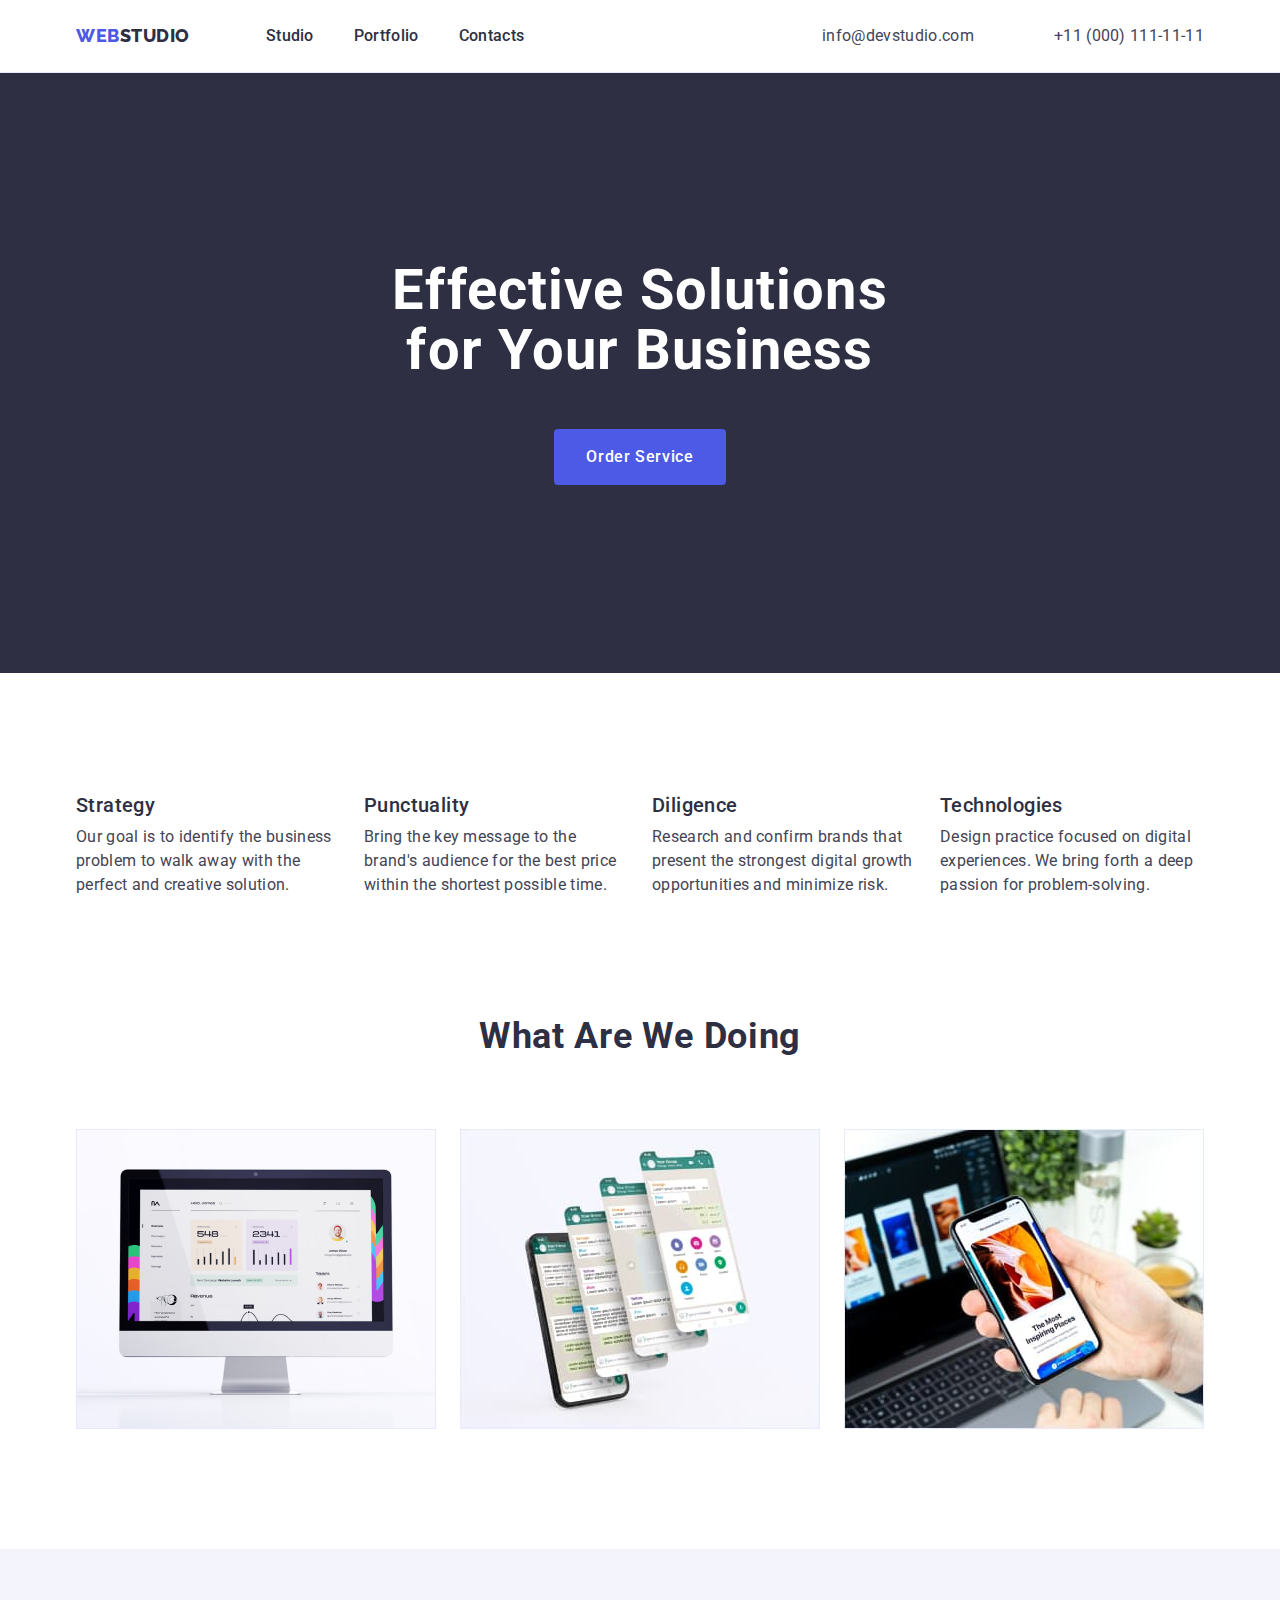
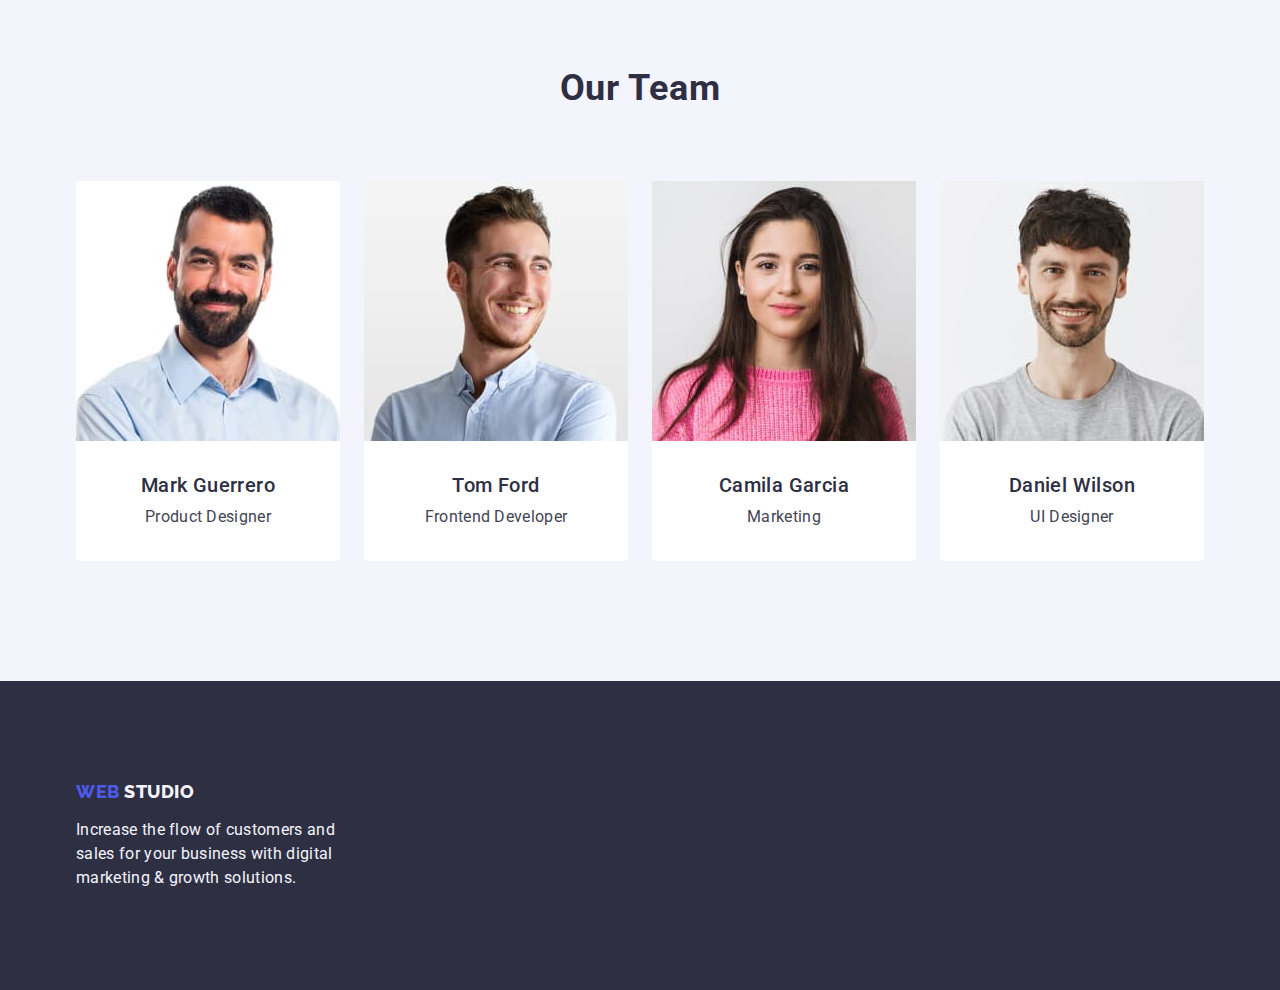
==== index.html @ 2a4f8f0a "Initial commit" ====
<!DOCTYPE html>
<html lang="en">
	<head>
		<meta charset="UTF-8" />
		<meta http-equiv="X-UA-Compatible" content="IE=edge" />
		<meta name="viewport" content="width=device-width, initial-scale=1.0" />
		<link rel="preconnect" href="https://fonts.googleapis.com" />
		<link rel="preconnect" href="https://fonts.gstatic.com" crossorigin />
		<link
			href="https://fonts.googleapis.com/css2?family=Raleway:wght@800&family=Roboto:wght@400;500;700&display=swap"
			rel="stylesheet"
		/>
		<link
			href="https://cdnjs.cloudflare.com/ajax/libs/modern-normalize/1.1.0/modern-normalize.min.css"
			rel="stylesheet"
		/>
		<link rel="stylesheet" href="./css/style.css" />
		<title>Document</title>
	</head>
	<body>
		<header class="header">
			<div class="container header-container">
				<nav class="nav">
					<a class="logo link" href="./index.html">
						Web
						<span class="logosp">Studio</span>
					</a>
					<ul class="menu list">
						<li class="menu-item link">
							<a class="menu-nav link" href="./index.html">Studio</a>
						</li>
						<li class="menu-item link">
							<a class="menu-nav link" href="./portfolio.html">Portfolio</a>
						</li>
						<li class="menu-item link">
							<a class="menu-nav link" href="">Contacts</a>
						</li>
					</ul>
				</nav>
				<address class="address">
					<ul class="address-list list">
						<li><a class="add link" href="mailto:info@devstudio.com">info@devstudio.com</a></li>
						<li><a class="add link tel" href="tel:+110001111111">+11 (000) 111-11-11</a></li>
					</ul>
				</address>
			</div>
		</header>
		<main>
			<section class="hero">
				<div class="container hero-container">
					<h1 class="hero-title">
						Effective Solutions
						<br />
						for Your Business
					</h1>
					<button class="modal-btn" type="button">Order Service</button>
				</div>
			</section>
			<section class="section-spdt">
				<div class="container spdt">
					<h2 hidden class="visually-hidden">ave</h2>
					<ul class="list list-spdt">
						<li class="spdt-card">
							<h3 class="title-list">Strategy</h3>
							<p class="title-description">
								Our goal is to identify the business problem to walk away with the perfect and creative solution.
							</p>
						</li>
						<li class="spdt-card">
							<h3 class="title-list">Punctuality</h3>
							<p class="title-description">
								Bring the key message to the brand's audience for the best price within the shortest possible time.
							</p>
						</li>
						<li class="spdt-card">
							<h3 class="title-list">Diligence</h3>
							<p class="title-description">
								Research and confirm brands that present the strongest digital growth opportunities and minimize risk.
							</p>
						</li>
						<li class="spdt-card">
							<h3 class="title-list">Technologies</h3>
							<p class="title-description">
								Design practice focused on digital experiences. We bring forth a deep passion for problem-solving.
							</p>
						</li>
					</ul>
				</div>
			</section>
			<section class="aboutus">
				<div class="container wrwd-container">
					<h2 class="wrwd">What are we doing</h2>
					<ul class="list card-wrwd">
						<li class="list-item"><img src="./images/img9.jpg" alt="екранкомп'ютера" width="360" height="300" /></li>
						<li class="list-item"><img src="./images/rectangle1.jpg" alt="смартфон" width="360" height="300" /></li>
						<li class="list-item"><img src="./images/rectangle.jpg" alt="смартфонвруці" width="360" height="300" /></li>
					</ul>
				</div>
			</section>
			<section class="team">
				<div class="container team-container">
					<h2 class="team-our">Our Team</h2>
					<ul class="list our-team">
						<li class="team-list">
							<img class="image" src="./images/img3.jpg" alt="MarkGuerrero" width="264" height="260" />
							<div class="team-card">
								<h3 class="list-title">Mark Guerrero</h3>
								<p class="list-description">Product Designer</p>
							</div>
						</li>
						<li class="team-list">
							<img class="image" src="./images/img4.jpg" alt="TomFord" width="264" height="260" />
							<div class="team-card">
								<h3 class="list-title">Tom Ford</h3>
								<p class="list-description">Frontend Developer</p>
							</div>
						</li>
						<li class="team-list">
							<img class="image" src="./images/img2.jpg" alt="CamilaGarcia" width="264" height="260" />
							<div class="team-card">
								<h3 class="list-title">Camila Garcia</h3>
								<p class="list-description">Marketing</p>
							</div>
						</li>
						<li class="team-list">
							<img class="image" src="./images/img1.jpg" alt="DanielWilson" width="264" height="260" />
							<div class="team-card">
								<h3 class="list-title">Daniel Wilson</h3>
								<p class="list-description">UI Designer</p>
							</div>
						</li>
					</ul>
				</div>
			</section>
		</main>
		<footer class="footer">
			<div class="container">
				<a class="footerlg link" href="./index.html">
					Web
					<span class="footer-logosp link">Studio</span>
				</a>
				<p class="footer-description">
					Increase the flow of customers and sales for your business with digital marketing & growth solutions.
				</p>
			</div>
		</footer>
	</body>
</html>
---- css/style.css ----
:root {
	/* білий колір і задивка стор #ffffff */
	--white-kolor: #ffffff;

	/* колір основного тексту і заливка  #2E2F42 */
	--title-text-color: #2e2f42;

	/* колір другорядного тексту #434455 */
	--secondary-text-color: #434455;

	/* синя кнопка і веб IRIS color #4D5AE5 */
	--iris-web: #4d5ae5;
	/* button for portfolio#404BBF */
	--ocean-color: #404bbf;
	/* hover and focus */
	--hover-focus: #404bbf;
	/* colors footer studio  #F4F4FD;*/
	--color-text-p: #f4f4fd;
	/* кнопка для бордера */
	--border-button: #e7e9fc;
}

.list {
	list-style: none;
}

.link {
	text-decoration: none;
}

.button {
	cursor: pointer;
}

h1,
h2,
h3,
h4,
p {
	margin-top: 0;
	margin-bottom: 0;
	padding-left: 0;
}

ul,
ol {
	margin-top: 0;
	margin-bottom: 0;
	padding-left: 0;
}

img {
	display: block;
}

body {
	background-color: #ffffff;
	font-family: "Roboto", sans-serif;
	color: var(--secondary-text-color);
}

.header-container {
	display: flex;
	align-items: center;
}

.container {
	width: 1158px;
	margin-left: auto;
	margin-right: auto;
	padding-left: 15px;
	padding-right: 15px;
}

/* header */

.header {
	display: flex;
	align-items: center;
	border-bottom: 1px solid #e7e9fc;
}

.nav {
	display: flex;
	align-items: center;
}

.logo {
	font-family: "Raleway", sans-serif;
	font-style: normal;
	font-weight: 800;
	font-size: 18px;
	line-height: 1.17;
	display: flex;
	align-items: center;
	letter-spacing: 0.03em;
	text-transform: uppercase;
	color: var(--iris-web);
	margin-right: 76px;
	padding-top: 24px;
	padding-bottom: 24px;
}

.logosp {
	color: var(--title-text-color);
}
.logo:hover,
.logo:focus {
	color: var(--iris-web);
}

/* Body Medium */
.menu {
	display: flex;
	gap: 40px;
}

.menu-nav {
	display: block;
	padding-top: 24px;
	padding-bottom: 24px;
	font-weight: 500;
	font-size: 16px;
	line-height: 1.5;
	letter-spacing: 0.02em;
	color: var(--title-text-color);
}

.menu-nav:hover,
.menu-nav:focus {
	color: var(--hover-focus);
}

.address {
	font-style: normal;
	margin-left: auto;
}

.address-list {
	display: flex;
	gap: 40px;
}

.add {
	color: var(--secondary-text-color);
	line-height: 1.5;
	letter-spacing: 0.02em;
}

.add:hover,
.add:focus {
	color: var(--ocean-color);
}

.tel {
	margin-left: 40px;
}

/* Header 1 */

.hero {
	background-color: var(--title-text-color);
	padding-top: 188px;
	padding-bottom: 188px;
}

/* .hero-container {
	padding-top: 188px;
	padding-bottom: 188px;
} */

.hero-title {
	font-weight: 700;
	font-size: 56px;
	line-height: 1.07;
	text-align: center;
	letter-spacing: 0.02em;
	color: #ffffff;
	/* розмітка */
	margin-left: auto;
	margin-right: auto;
	margin-bottom: 48px;
	max-width: 496px;
}

/* Button */
.modal-btn {
	font-family: "Roboto", sans-serif;
	font-weight: 500;
	font-size: 16px;
	line-height: 1.5;
	display: flex;
	align-items: center;
	letter-spacing: 0.04em;
	color: #ffffff;
	cursor: pointer;
	background-color: var(--iris-web);

	/* розмітка */
	display: block;
	min-width: 169px;
	border: none;
	border-radius: 4px;
	padding: 16px 32px 16px 32px;
	height: 56px;
	margin-left: auto;
	margin-right: auto;
}

.modal-btn:hover,
.modal-btn:focus {
	background-color: var(--hover-focus);
}

.filtrbtn {
	color: var(--iris-web);
}

.filtrbtn:hover,
.filtrbtn:focus {
	color: var(--white-kolor);
	background-color: var(--ocean-color);
}

.visually-hidden {
	position: absolute;
	width: 1px;
	height: 1px;
	margin: -1px;
	border: 0;
	padding: 0;

	white-space: nowrap;
	clip-path: inset(100%);
	clip: rect(0 0 0 0);
	overflow: hidden;
}

.section-spdt {
	padding-top: 120px;
	padding-bottom: 120px;
}

.spdt {
	display: flex;
	align-items: center;
}

.list-spdt {
	display: flex;
	align-items: center;
	gap: 24px;
}

.spdt-card {
	width: calc((100% - 72px) / 4);
}

.hidden {
	color: var(--title-text-color);
	font-style: normal;
}

/* Header 3 */
.title-list {
	font-weight: 500;
	font-size: 20px;
	line-height: 1.2;
	letter-spacing: 0.02em;
	color: var(--title-text-color);
	margin-bottom: 8px;
}

.title-description {
	font-weight: 400;
	font-size: 16px;
	line-height: 1.5;
	letter-spacing: 0.02em;
	color: var(--secondary-text-color);
}

/* Header 2 */
.aboutus {
	padding-top: 0;
	padding-bottom: 120px;
}

.wrwd {
	font-weight: 700;
	font-size: 36px;
	line-height: 1.11;
	text-align: center;
	letter-spacing: 0.02em;
	text-transform: capitalize;
	color: var(--title-text-color);

	margin-bottom: 72px;
}

/* .wrwd-container {
	padding-bottom: 120px;
} */

.card-wrwd {
	display: flex;
	gap: 24px;
}

.section-portfolio {
	background-color: var(--white-kolor);
}
/* Header 3 */

.team {
	background-color: var(--color-text-p);
	padding: 120px 0;
}

.team-list {
	border-radius: 0px 0px 4px 4px;
	flex-basis: calc((100% - 3 * 24px) / 4);
	background-color: var(--white-kolor);
}

.team-our {
	font-size: 36px;
	line-height: 1.11;
	text-align: center;
	letter-spacing: 0.02em;
	text-transform: capitalize;
	color: var(--title-text-color);
	/* розмітка */
	margin-left: auto;
	margin-right: auto;
	margin-bottom: 72px;
}

.our-team {
	display: flex;
	align-items: center;
	gap: 24px;
	/* width: calc((100% - 72px) / 4); */
}

.team-list {
	background-color: var(--white-kolor);
}

.image {
	display: block;
}

.team-card {
	padding: 32px 16px;
}

.list-title {
	font-weight: 500;
	font-size: 20px;
	line-height: 1.2;
	text-align: center;
	letter-spacing: 0.02em;
	color: var(--title-text-color);
	margin-bottom: 8px;
}

.list-description {
	font-weight: 400;
	font-size: 16px;
	line-height: 1.5;
	text-align: center;
	letter-spacing: 0.02em;
	color: var(--secondary-text-color);
}

.footer {
	background-color: #2e2f42;
	padding-top: 100px;
	padding-bottom: 100px;
}

.footerlg {
	display: inline-block;
	margin-bottom: 16px;
	font-family: "Raleway", sans-serif;
	font-weight: 800;
	font-size: 18px;
	line-height: 1.17;
	letter-spacing: 0.03em;
	text-transform: uppercase;
	color: var(--iris-web);
	/* розмітка */
}

.footer-logosp {
	font-family: "Raleway", sans-serif;
	font-weight: 800;
	font-size: 18px;
	line-height: 1.17;
	align-items: center;
	letter-spacing: 0.03em;
	text-transform: uppercase;
	color: var(--color-text-p);
}

.footer-description {
	font-family: "Roboto", sans-serif;
	font-weight: 400;
	font-size: 16px;
	line-height: 1.5;
	letter-spacing: 0.02em;
	color: #f4f4fd;
	/* розмітка */
	display: flex;
	max-width: 264px;
}

.section-portfolio {
	padding: 96px 0 120px;
}

.filtr {
	display: flex;
	justify-content: center;
	gap: 24px;
	margin-bottom: 72px;
}

.list-menufltr {
	display: flex;
	align-items: center;
	gap: 48px 24px;
	flex-wrap: wrap;
}

.filter {
	/* display: flex; */
	flex-direction: column;
	justify-content: center;
	align-items: flex-start;
	border: 1px solid #e7e9fc;
	gap: 8px;
	padding: 32px 16px;
	border-top: none;
}

.h3-filters {
	font-weight: 500;
	font-size: 20px;
	line-height: 1.2;
	letter-spacing: 0.02em;
	color: var(--title-text-color);
}

.p-filters {
	font-weight: 400;
	font-size: 16px;
	line-height: 1.5;
	letter-spacing: 0.02em;
	color: var(--secondary-text-color);
}

/* PORTFOLIO  */
.filtrbtnprt {
	font-family: "Roboto", sans-serif;
	letter-spacing: 0.04em;
	font-weight: 500;
	font-size: 16px;
	line-height: 1.5;
	color: var(--iris-web);
	background-color: var(--color-text-p);
	cursor: pointer;
	/* розмітка */
	display: block;
	padding: 12px 24px;
	border-radius: 4px;
	border: 1px solid var(--border-button);
}

.filtrbtnprt:hover,
.filtrbtnprt:focus {
	color: var(--white-kolor);
	background-color: var(--ocean-color);
	border: 1px solid transparent;
}

.prtname {
	font-weight: 500;
	font-size: 20px;
	line-height: 1.2;
	letter-spacing: 0.02em;
	color: var(--title-text-color);
	margin-bottom: 8px;
}
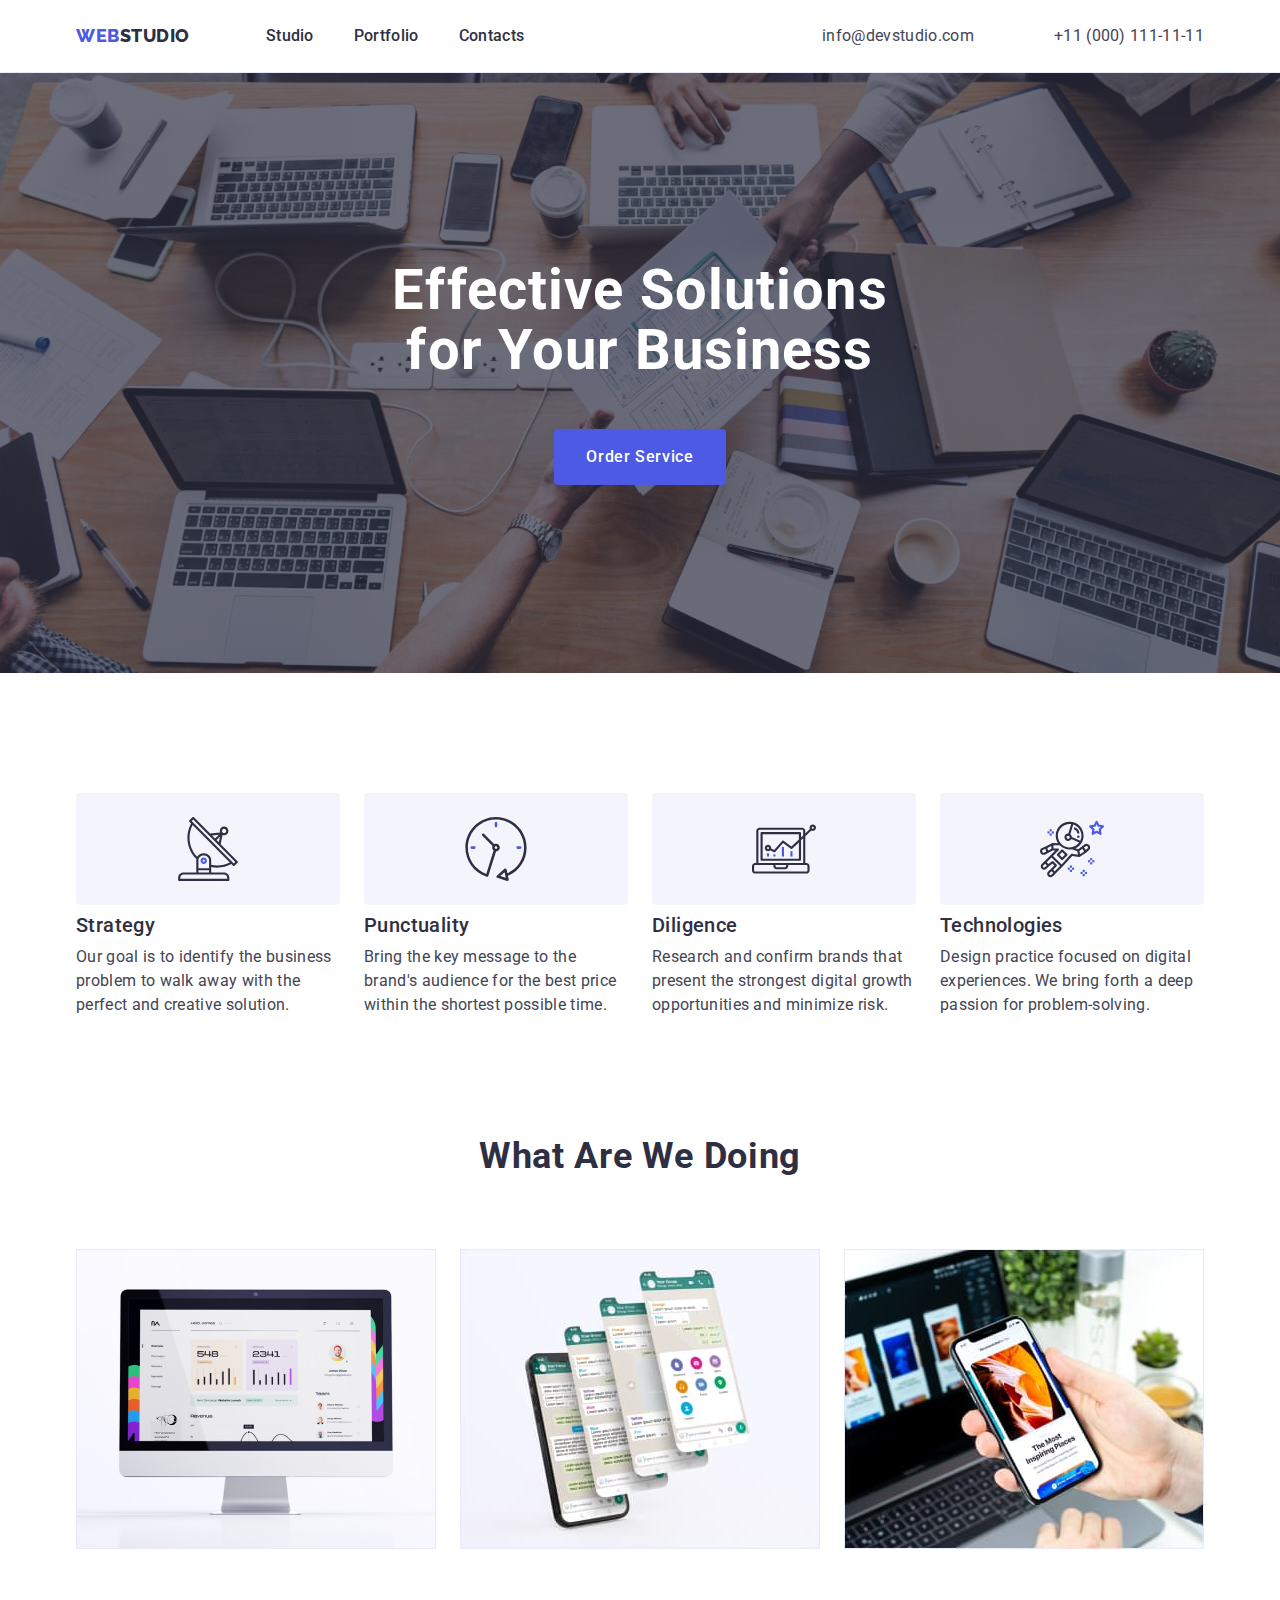
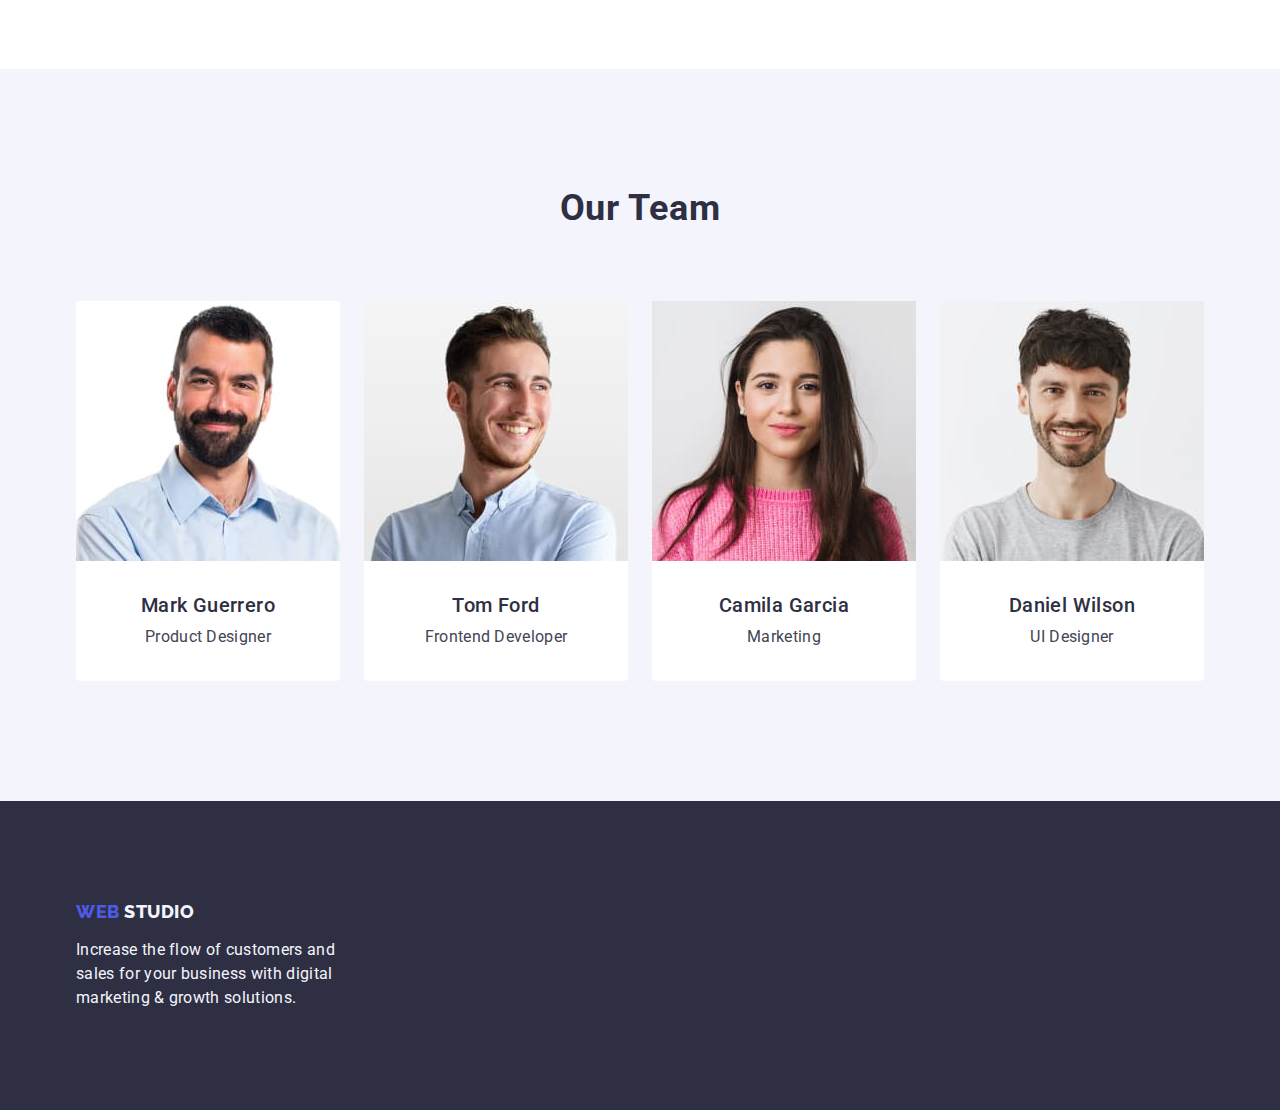
==== commit ee64bbac: "1" ====
--- a/index.html
+++ b/index.html
@@ -61,24 +61,48 @@
 					<h2 hidden class="visually-hidden">ave</h2>
 					<ul class="list list-spdt">
 						<li class="spdt-card">
+							<div class="svg-spdt">
+								<svg class="" width="64" height="64" aria-label="antenna">
+									<use href="./images/sprite.svg.svg#icon-antenna_12"></use>
+								</svg>
+							</div>
+
 							<h3 class="title-list">Strategy</h3>
 							<p class="title-description">
 								Our goal is to identify the business problem to walk away with the perfect and creative solution.
 							</p>
 						</li>
 						<li class="spdt-card">
+							<div class="svg-spdt">
+								<svg class="" width="64" height="64" aria-label="clock">
+									<use href="./images/sprite.svg.svg#icon-clock_11"></use>
+								</svg>
+							</div>
+
 							<h3 class="title-list">Punctuality</h3>
 							<p class="title-description">
 								Bring the key message to the brand's audience for the best price within the shortest possible time.
 							</p>
 						</li>
 						<li class="spdt-card">
+							<div class="svg-spdt">
+								<svg class="" width="64" height="64" aria-label="diagram">
+									<use href="./images/sprite.svg.svg#icon-diagram_11"></use>
+								</svg>
+							</div>
+
 							<h3 class="title-list">Diligence</h3>
 							<p class="title-description">
 								Research and confirm brands that present the strongest digital growth opportunities and minimize risk.
 							</p>
 						</li>
 						<li class="spdt-card">
+							<div class="svg-spdt">
+								<svg class="" width="64" height="64" aria-label="astronaut">
+									<use href="./images/sprite.svg.svg#icon-astronaut_11"></use>
+								</svg>
+							</div>
+
 							<h3 class="title-list">Technologies</h3>
 							<p class="title-description">
 								Design practice focused on digital experiences. We bring forth a deep passion for problem-solving.
--- a/css/style.css
+++ b/css/style.css
@@ -159,14 +159,21 @@
 /* Header 1 */
 
 .hero {
+	max-width: 1440px;
+	height: 600px;
 	background-color: var(--title-text-color);
 	padding-top: 188px;
 	padding-bottom: 188px;
+	margin: 0 auto;
+	background-image: linear-gradient(rgba(46, 47, 66, 0.7), rgb(46, 47, 66, 0.7)),
+		url("../images/people-office\ 1\ \(1\).jpg");
+	background-size: cover;
+	background-repeat: no-repeat;
+	background-position: center;
 }
 
 /* .hero-container {
-	padding-top: 188px;
-	padding-bottom: 188px;
+	background-image: url("../images/people-office\ 1\ \(1\).jpg");
 } */
 
 .hero-title {
@@ -277,6 +284,16 @@
 	line-height: 1.5;
 	letter-spacing: 0.02em;
 	color: var(--secondary-text-color);
+}
+
+.svg-spdt {
+	display: flex;
+	justify-content: center;
+	align-items: center;
+	height: 112px;
+	margin-bottom: 8px;
+	border-radius: 4px;
+	background-color: var(--color-text-p);
 }
 
 /* Header 2 */
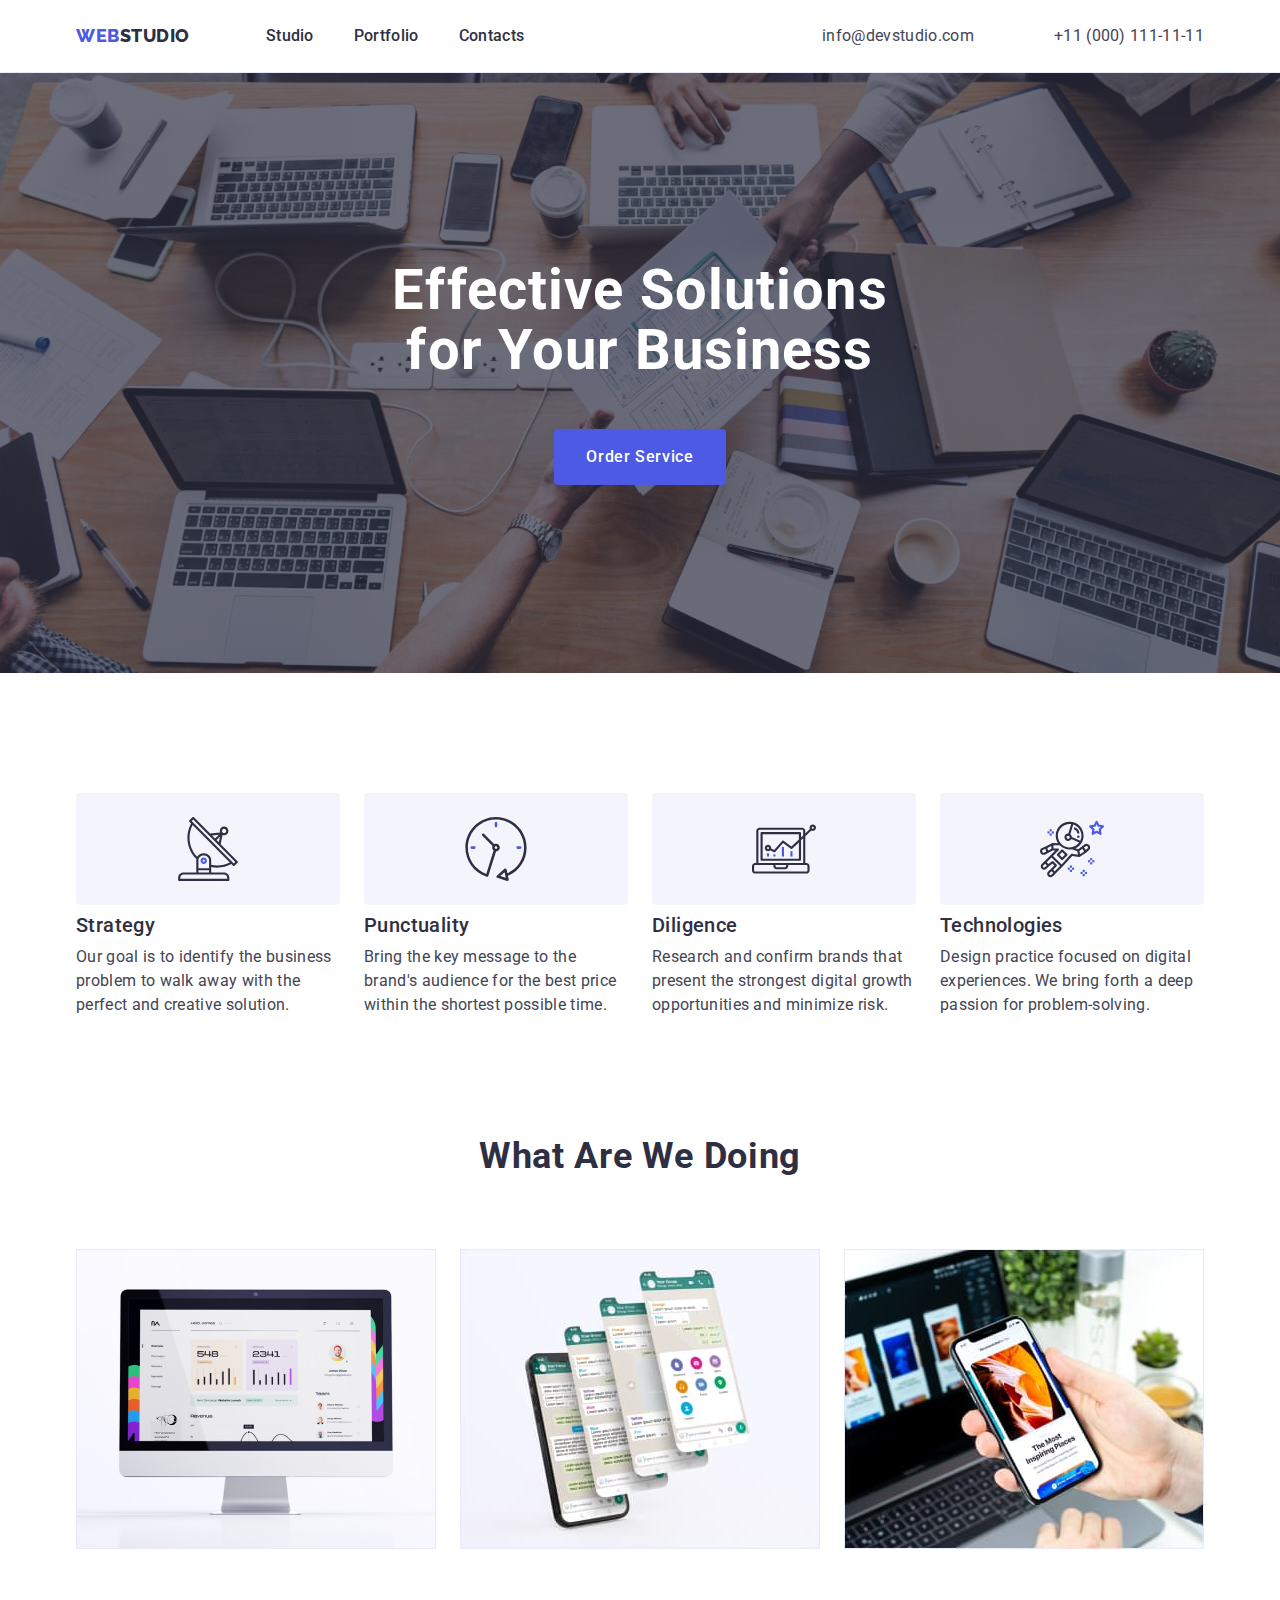
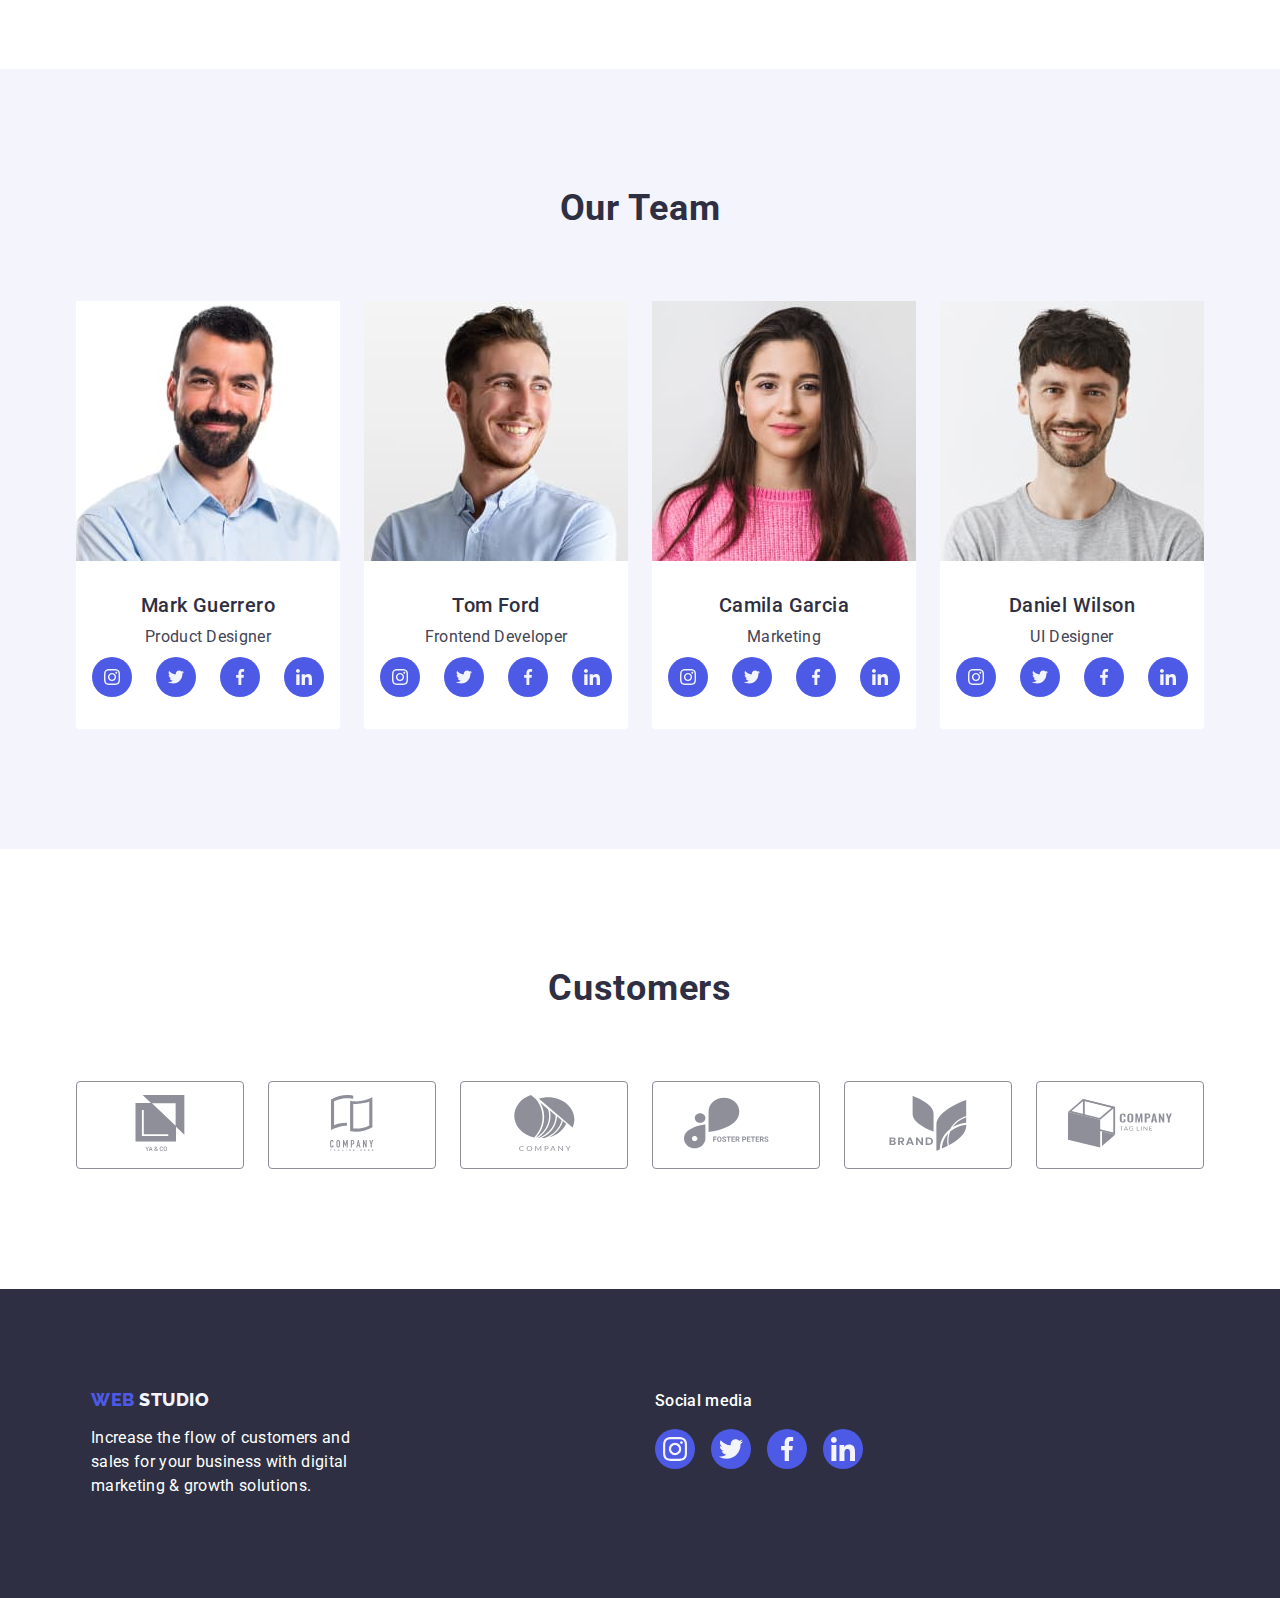
==== commit 2321ac9f: "1" ====
--- a/index.html
+++ b/index.html
@@ -130,6 +130,39 @@
 							<div class="team-card">
 								<h3 class="list-title">Mark Guerrero</h3>
 								<p class="list-description">Product Designer</p>
+								<ul class="s-networks list">
+									<li class="social-networks-items">
+										<a href="" class="social-networks">
+											<svg class="socialnetworks-icon" width="16" height="16" aria-label="instagram">
+												<use href="./images/sprite.svg.svg#icon-instagram_22"></use>
+											</svg>
+										</a>
+									</li>
+
+									<li class="social-networks-items">
+										<a href="" class="social-networks">
+											<svg class="socialnetworks-icon" width="16" height="16" aria-label="twitter">
+												<use href="./images/sprite.svg.svg#icon-twitter_11"></use>
+											</svg>
+										</a>
+									</li>
+
+									<li class="social-networks-items">
+										<a href="" class="social-networks">
+											<svg class="socialnetworks-icon" width="16" height="16" aria-label="facebook">
+												<use href="./images/sprite.svg.svg#icon-facebook_11"></use>
+											</svg>
+										</a>
+									</li>
+
+									<li class="social-networks-items">
+										<a href="" class="social-networks">
+											<svg class="socialnetworks-icon" width="16" height="16" aria-label="linkedin">
+												<use href="./images/sprite.svg.svg#icon-linkedin_11"></use>
+											</svg>
+										</a>
+									</li>
+								</ul>
 							</div>
 						</li>
 						<li class="team-list">
@@ -137,6 +170,39 @@
 							<div class="team-card">
 								<h3 class="list-title">Tom Ford</h3>
 								<p class="list-description">Frontend Developer</p>
+								<ul class="s-networks list">
+									<li class="social-networks-items">
+										<a href="" class="social-networks">
+											<svg class="socialnetworks-icon" width="16" height="16" aria-label="instagram">
+												<use href="./images/sprite.svg.svg#icon-instagram_22"></use>
+											</svg>
+										</a>
+									</li>
+
+									<li class="social-networks-items">
+										<a href="" class="social-networks">
+											<svg class="socialnetworks-icon" width="16" height="16" aria-label="twitter">
+												<use href="./images/sprite.svg.svg#icon-twitter_11"></use>
+											</svg>
+										</a>
+									</li>
+
+									<li class="social-networks-items">
+										<a href="" class="social-networks">
+											<svg class="socialnetworks-icon" width="16" height="16" aria-label="facebook">
+												<use href="./images/sprite.svg.svg#icon-facebook_11"></use>
+											</svg>
+										</a>
+									</li>
+
+									<li class="social-networks-items">
+										<a href="" class="social-networks">
+											<svg class="socialnetworks-icon" width="16" height="16" aria-label="linkedin">
+												<use href="./images/sprite.svg.svg#icon-linkedin_11"></use>
+											</svg>
+										</a>
+									</li>
+								</ul>
 							</div>
 						</li>
 						<li class="team-list">
@@ -144,6 +210,39 @@
 							<div class="team-card">
 								<h3 class="list-title">Camila Garcia</h3>
 								<p class="list-description">Marketing</p>
+								<ul class="s-networks list">
+									<li class="social-networks-items">
+										<a href="" class="social-networks">
+											<svg class="socialnetworks-icon" width="16" height="16" aria-label="instagram">
+												<use href="./images/sprite.svg.svg#icon-instagram_22"></use>
+											</svg>
+										</a>
+									</li>
+
+									<li class="social-networks-items">
+										<a href="" class="social-networks">
+											<svg class="socialnetworks-icon" width="16" height="16" aria-label="twitter">
+												<use href="./images/sprite.svg.svg#icon-twitter_11"></use>
+											</svg>
+										</a>
+									</li>
+
+									<li class="social-networks-items">
+										<a href="" class="social-networks">
+											<svg class="socialnetworks-icon" width="16" height="16" aria-label="facebook">
+												<use href="./images/sprite.svg.svg#icon-facebook_11"></use>
+											</svg>
+										</a>
+									</li>
+
+									<li class="social-networks-items">
+										<a href="" class="social-networks">
+											<svg class="socialnetworks-icon" width="16" height="16" aria-label="linkedin">
+												<use href="./images/sprite.svg.svg#icon-linkedin_11"></use>
+											</svg>
+										</a>
+									</li>
+								</ul>
 							</div>
 						</li>
 						<li class="team-list">
@@ -151,21 +250,143 @@
 							<div class="team-card">
 								<h3 class="list-title">Daniel Wilson</h3>
 								<p class="list-description">UI Designer</p>
-							</div>
-						</li>
-					</ul>
+								<ul class="s-networks list">
+									<li class="social-networks-items">
+										<a href="" class="social-networks">
+											<svg class="socialnetworks-icon" width="16" height="16" aria-label="instagram">
+												<use href="./images/sprite.svg.svg#icon-instagram_22"></use>
+											</svg>
+										</a>
+									</li>
+
+									<li class="social-networks-items">
+										<a href="" class="social-networks">
+											<svg class="socialnetworks-icon" width="16" height="16" aria-label="twitter">
+												<use href="./images/sprite.svg.svg#icon-twitter_11"></use>
+											</svg>
+										</a>
+									</li>
+
+									<li class="social-networks-items">
+										<a href="" class="social-networks">
+											<svg class="socialnetworks-icon" width="16" height="16" aria-label="facebook">
+												<use href="./images/sprite.svg.svg#icon-facebook_11"></use>
+											</svg>
+										</a>
+									</li>
+
+									<li class="social-networks-items">
+										<a href="" class="social-networks">
+											<svg class="socialnetworks-icon" width="16" height="16" aria-label="linkedin">
+												<use href="./images/sprite.svg.svg#icon-linkedin_11"></use>
+											</svg>
+										</a>
+									</li>
+								</ul>
+							</div>
+						</li>
+					</ul>
+				</div>
+			</section>
+			<section class="customers-section">
+				<div class="container customers-cont">
+					<h2 class="customers-h2">Customers</h2>
+					<div class="customers-item">
+						<ul class="customers-list list">
+							<li class="customers">
+								<a href="">
+									<svg class="customers-icon" width="104" height="56" aria-label="instagram">
+										<use href="./images/sprite.svg.svg#icon-group1"></use>
+									</svg>
+								</a>
+							</li>
+							<li class="customers">
+								<a href="">
+									<svg class="customers-icon" width="104" height="56" aria-label="instagram">
+										<use href="./images/sprite.svg.svg#icon-group-11"></use>
+									</svg>
+								</a>
+							</li>
+							<li class="customers">
+								<a href="">
+									<svg class="customers-icon" width="104" height="56" aria-label="instagram">
+										<use href="./images/sprite.svg.svg#icon-group-21"></use>
+									</svg>
+								</a>
+							</li>
+							<li class="customers">
+								<a href="">
+									<svg class="customers-icon" width="104" height="56" aria-label="instagram">
+										<use href="./images/sprite.svg.svg#icon-group-31"></use>
+									</svg>
+								</a>
+							</li>
+							<li class="customers">
+								<a href="">
+									<svg class="customers-icon" width="104" height="56" aria-label="instagram">
+										<use href="./images/sprite.svg.svg#icon-group-41"></use>
+									</svg>
+								</a>
+							</li>
+							<li class="customers">
+								<a href="">
+									<svg class="customers-icon" width="104" height="56" aria-label="instagram">
+										<use href="./images/sprite.svg.svg#icon-group-51"></use>
+									</svg>
+								</a>
+							</li>
+						</ul>
+					</div>
 				</div>
 			</section>
 		</main>
 		<footer class="footer">
-			<div class="container">
-				<a class="footerlg link" href="./index.html">
-					Web
-					<span class="footer-logosp link">Studio</span>
-				</a>
-				<p class="footer-description">
-					Increase the flow of customers and sales for your business with digital marketing & growth solutions.
-				</p>
+			<div class="container footer-container">
+				<div class="container footer-container2">
+					<a class="footerlg link" href="./index.html">
+						Web
+						<span class="footer-logosp link">Studio</span>
+					</a>
+					<p class="footer-description">
+						Increase the flow of customers and sales for your business with digital marketing & growth solutions.
+					</p>
+				</div>
+				<div class="container social-media">
+					<p class="social-footer">Social media</p>
+					<ul class="s-networks-footer list">
+						<li class="social-networks-items">
+							<a href="" class="social-networks">
+								<svg class="socialnetworks-icon" width="24" height="24" aria-label="instagram">
+									<use href="./images/sprite.svg.svg#icon-instagram_22"></use>
+								</svg>
+							</a>
+						</li>
+
+						<li class="social-networks-items">
+							<a href="" class="social-networks">
+								<svg class="socialnetworks-icon" width="24" height="24" aria-label="twitter">
+									<use href="./images/sprite.svg.svg#icon-twitter_11"></use>
+								</svg>
+							</a>
+						</li>
+
+						<li class="social-networks-items">
+							<a href="" class="social-networks">
+								<svg class="socialnetworks-icon" width="24" height="24" aria-label="facebook">
+									<use href="./images/sprite.svg.svg#icon-facebook_11"></use>
+								</svg>
+							</a>
+						</li>
+
+						<li class="social-networks-items">
+							<a href="" class="social-networks">
+								<svg class="socialnetworks-icon" width="24" height="24" aria-label="linkedin">
+									<use href="./images/sprite.svg.svg#icon-linkedin_11"></use>
+								</svg>
+							</a>
+						</li>
+					</ul>
+				</div>
 			</div>
 		</footer>
 	</body>
--- a/css/style.css
+++ b/css/style.css
@@ -387,7 +387,71 @@
 	line-height: 1.5;
 	text-align: center;
 	letter-spacing: 0.02em;
+	margin-bottom: 8px;
 	color: var(--secondary-text-color);
+}
+
+.s-networks-footer {
+	display: flex;
+	gap: 16px;
+	cursor: pointer;
+}
+
+.social-networks {
+	display: flex;
+	justify-content: center;
+	align-items: center;
+	width: 40px;
+	height: 40px;
+	border-radius: 50%;
+	background-color: var(--iris-web);
+}
+.social-networks:hover,
+.social-networks:focus {
+	background-color: var(--ocean-color);
+}
+
+.customers {
+	display: flex;
+	justify-content: center;
+	align-items: center;
+	width: 168px;
+	height: 88px;
+	box-sizing: border-box;
+	border: 1px solid #8e8f99;
+	border-radius: 4px;
+}
+
+.customers-section {
+	padding: 120px 0;
+}
+
+.customers-cont {
+	margin-left: auto;
+	margin-right: auto;
+}
+
+.customers-h2 {
+	display: flex;
+	justify-content: center;
+	align-items: center;
+	margin-bottom: 72px;
+	gap: 24px;
+
+	font-size: 36px;
+	line-height: 1.11;
+	text-align: center;
+	letter-spacing: 0.02em;
+	text-transform: capitalize;
+	color: var(--title-text-color);
+}
+
+.customers-list {
+	display: flex;
+	justify-content: center;
+	align-items: center;
+	gap: 24px;
+	cursor: pointer;
 }
 
 .footer {
@@ -395,6 +459,15 @@
 	padding-top: 100px;
 	padding-bottom: 100px;
 }
+
+.footer-container {
+	display: flex;
+	align-items: baseline;
+}
+
+/* .footer-container2 {
+	margin-right: 120px;
+} */
 
 .footerlg {
 	display: inline-block;
@@ -421,15 +494,35 @@
 }
 
 .footer-description {
+	display: flex;
 	font-family: "Roboto", sans-serif;
 	font-weight: 400;
 	font-size: 16px;
 	line-height: 1.5;
 	letter-spacing: 0.02em;
-	color: #f4f4fd;
+	color: var(--white-kolor);
 	/* розмітка */
-	display: flex;
+	margin-top: 0;
+	margin-bottom: 0;
 	max-width: 264px;
+}
+
+.social-footer {
+	color: var(--white-kolor);
+	font-style: normal;
+	font-weight: 500;
+	font-size: 16px;
+	line-height: 1.5;
+	letter-spacing: 0.02em;
+	margin-bottom: 16px;
+}
+
+.s-networks {
+	display: flex;
+	justify-content: center;
+	align-items: center;
+	gap: 24px;
+	cursor: pointer;
 }
 
 .section-portfolio {
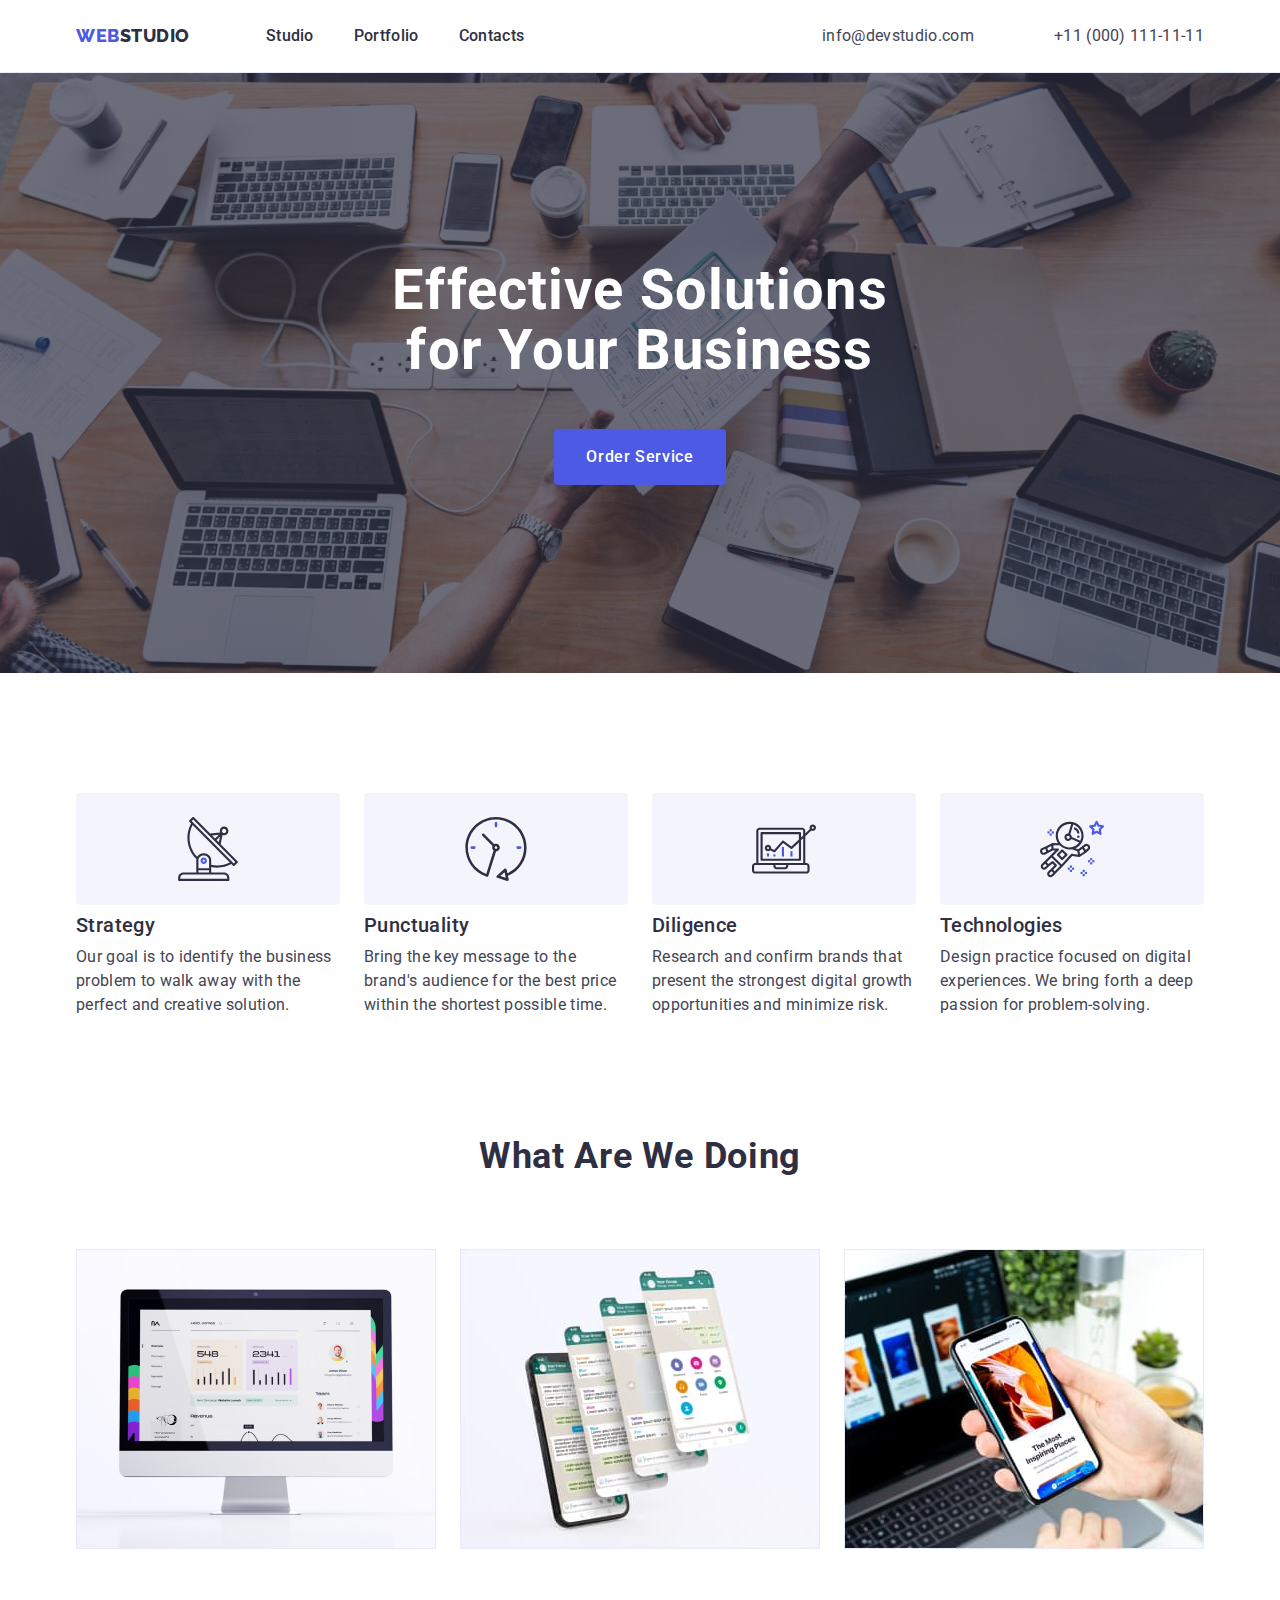
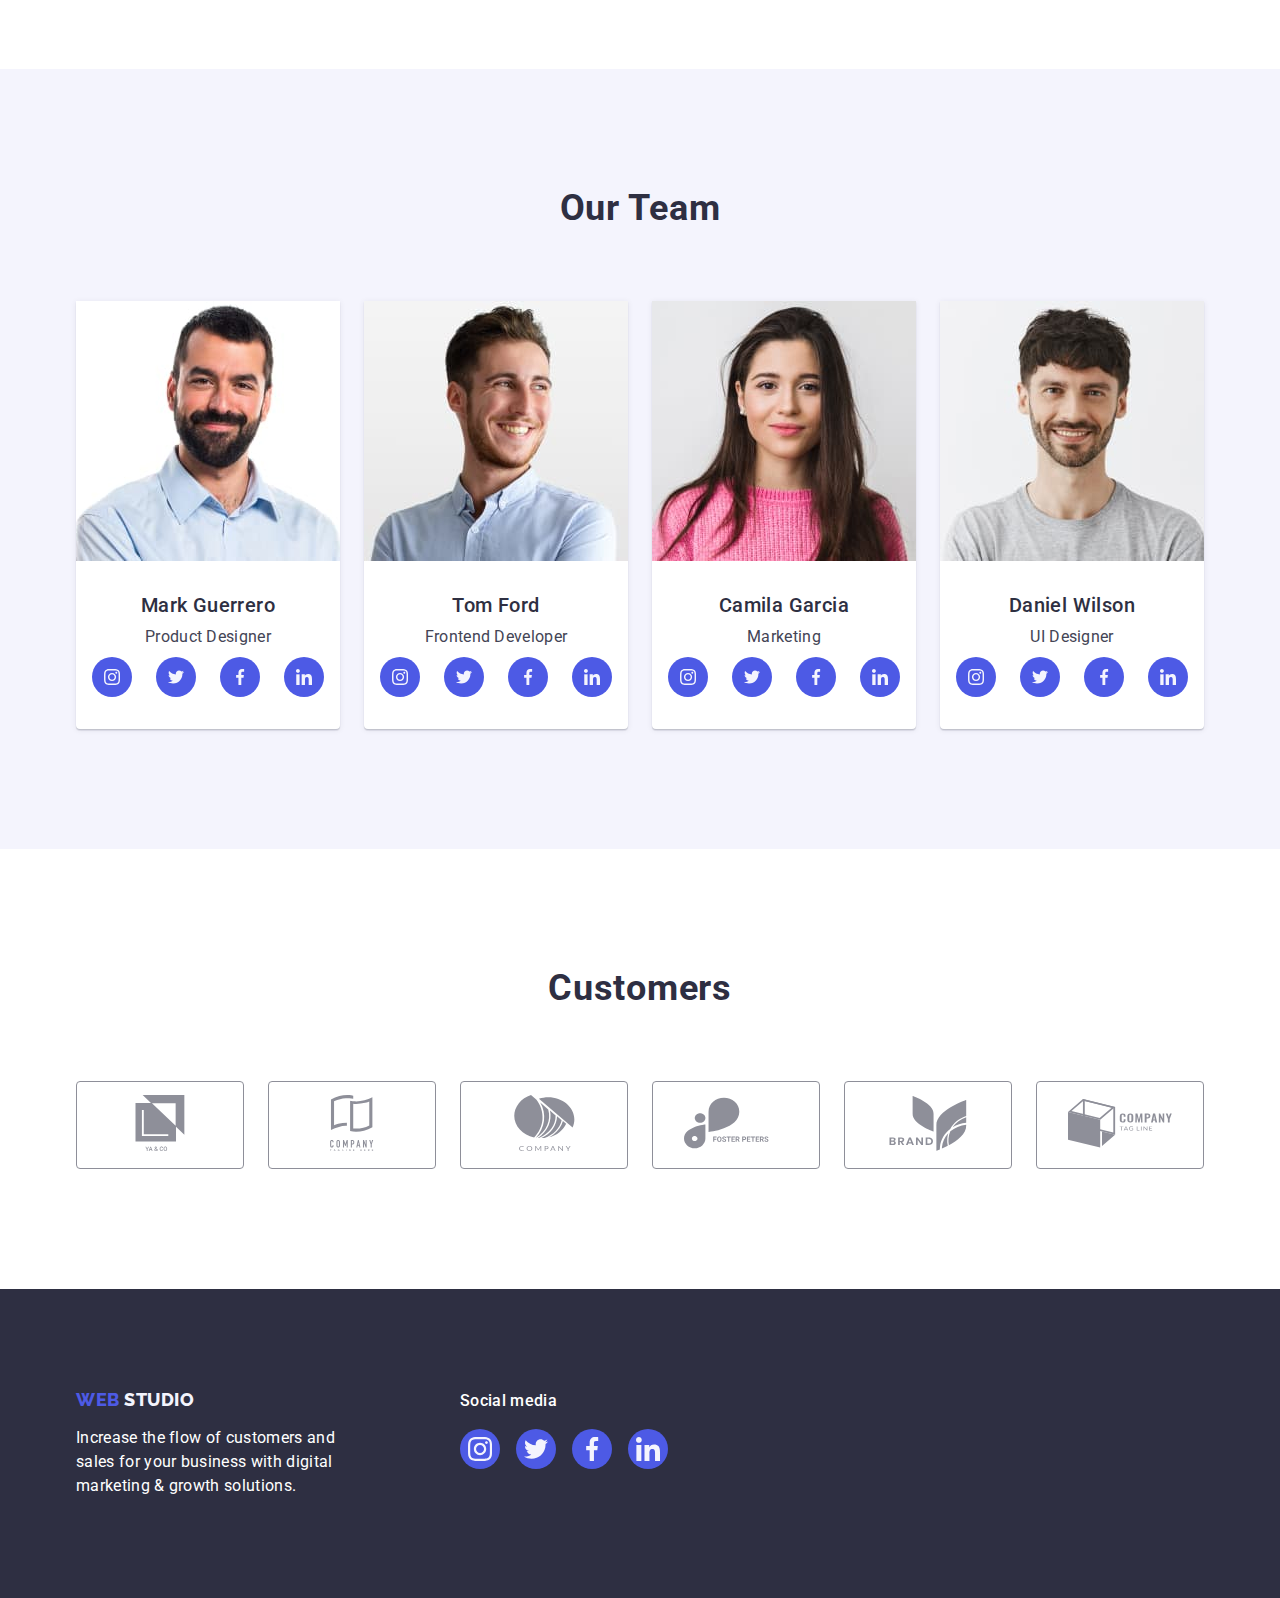
==== commit 5f230ea5: "3" ====
--- a/index.html
+++ b/index.html
@@ -342,7 +342,7 @@
 		</main>
 		<footer class="footer">
 			<div class="container footer-container">
-				<div class="container footer-container2">
+				<div class="ft-container">
 					<a class="footerlg link" href="./index.html">
 						Web
 						<span class="footer-logosp link">Studio</span>
@@ -351,7 +351,7 @@
 						Increase the flow of customers and sales for your business with digital marketing & growth solutions.
 					</p>
 				</div>
-				<div class="container social-media">
+				<div class="social-media">
 					<p class="social-footer">Social media</p>
 					<ul class="s-networks-footer list">
 						<li class="social-networks-items">
--- a/css/style.css
+++ b/css/style.css
@@ -361,6 +361,7 @@
 
 .team-list {
 	background-color: var(--white-kolor);
+	box-shadow: 0px 1px 6px rgba(46, 47, 66, 0.08), 0px 1px 1px rgba(46, 47, 66, 0.16), 0px 2px 1px rgba(46, 47, 66, 0.08);
 }
 
 .image {
@@ -465,9 +466,10 @@
 	align-items: baseline;
 }
 
-/* .footer-container2 {
+.ft-container {
+	max-width: 264px;
 	margin-right: 120px;
-} */
+}
 
 .footerlg {
 	display: inline-block;
@@ -592,6 +594,7 @@
 	color: var(--white-kolor);
 	background-color: var(--ocean-color);
 	border: 1px solid transparent;
+	box-shadow: 0px 3px 1px rgba(0, 0, 0, 0.1), 0px 2px 1px rgba(0, 0, 0, 0.08), 0px 2px 2px rgba(0, 0, 0, 0.12);
 }
 
 .prtname {
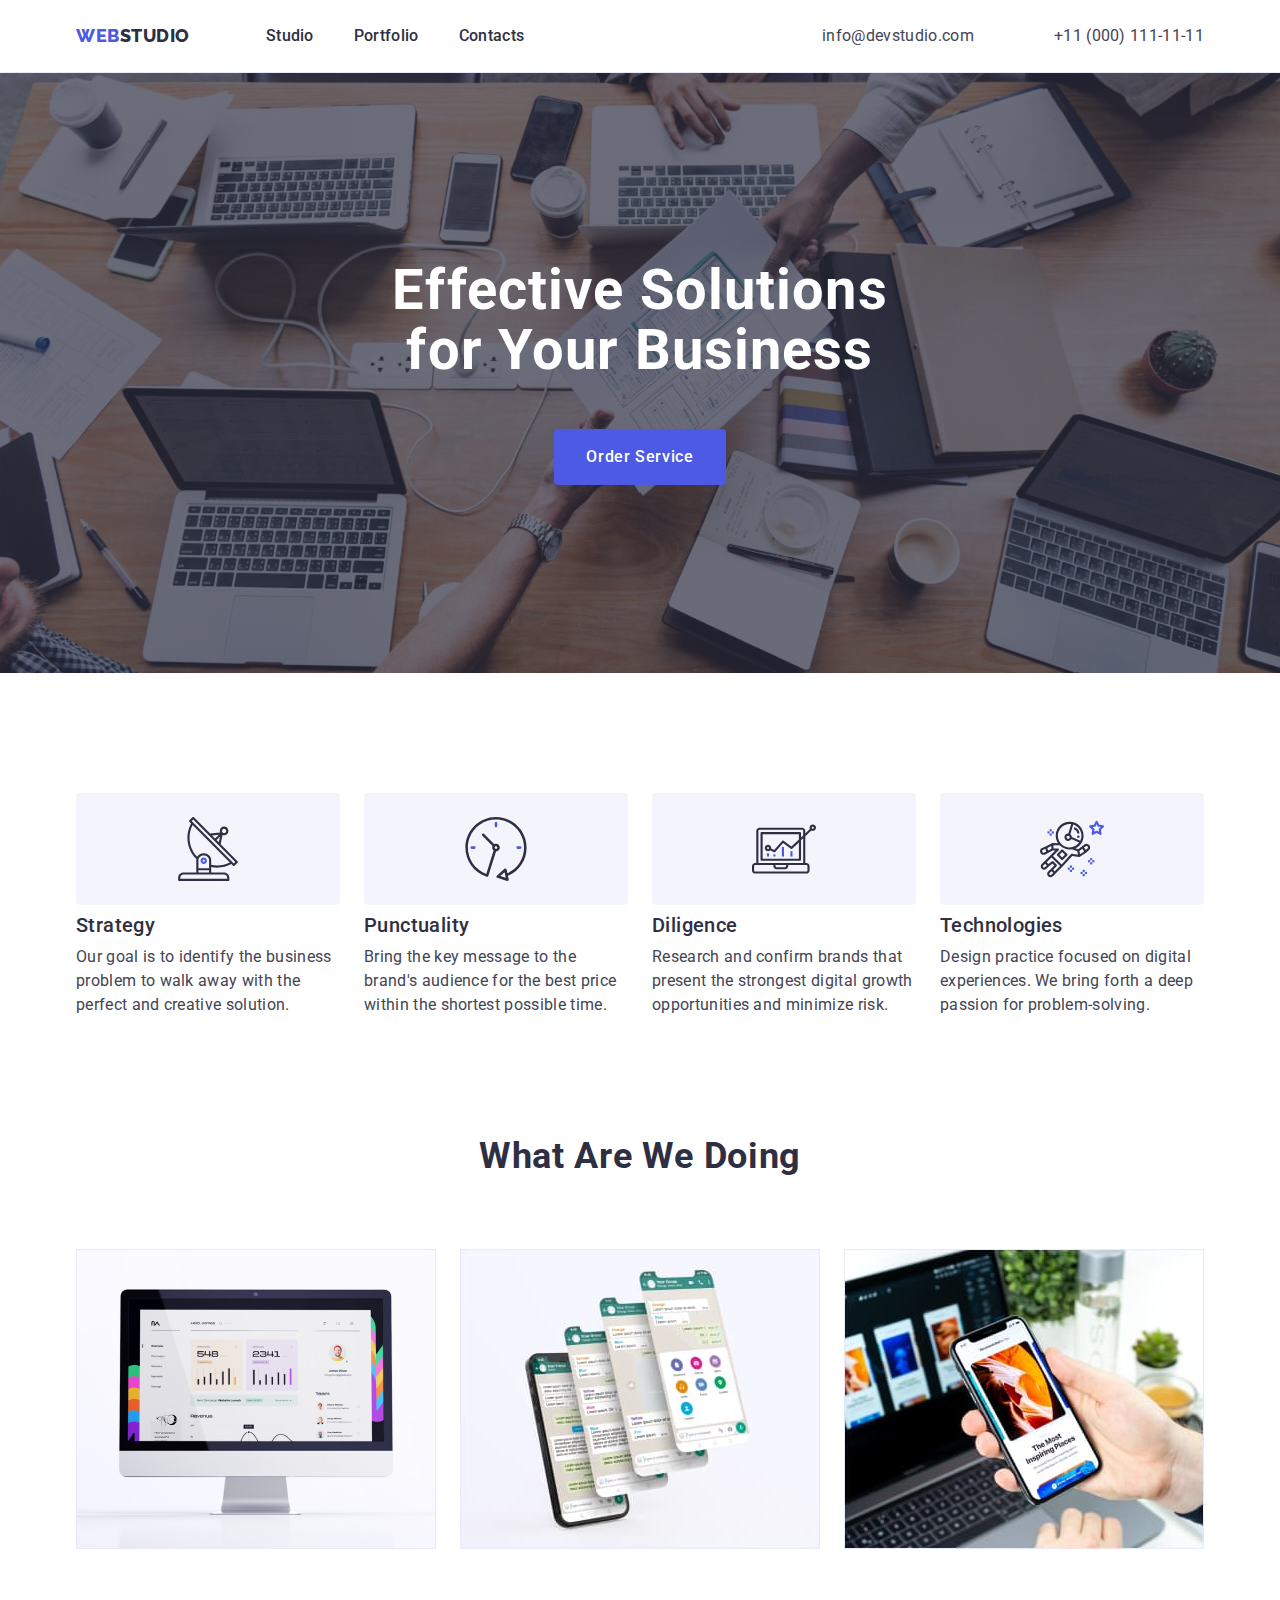
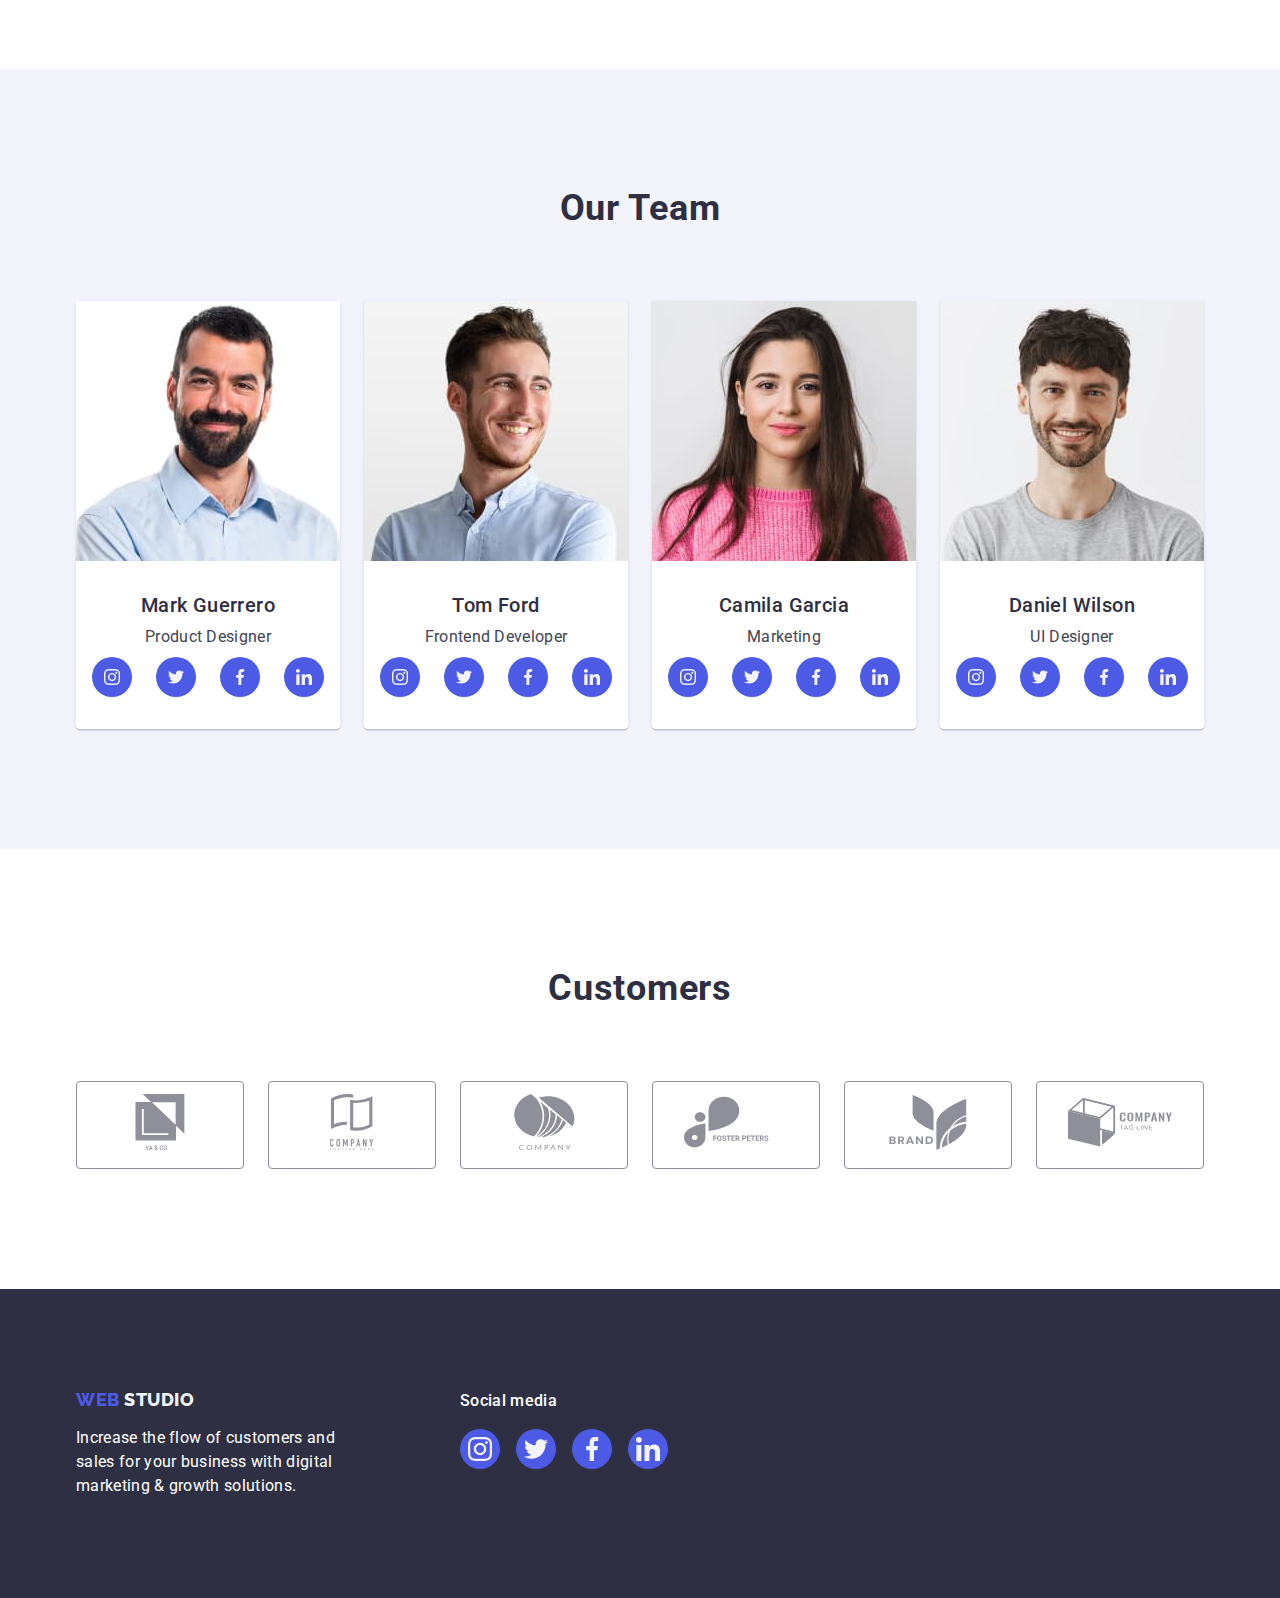
==== commit 7635ccd2: "4" ====
--- a/index.html
+++ b/index.html
@@ -63,7 +63,7 @@
 						<li class="spdt-card">
 							<div class="svg-spdt">
 								<svg class="" width="64" height="64" aria-label="antenna">
-									<use href="./images/sprite.svg.svg#icon-antenna_12"></use>
+									<use href="./images/icons.svg#icon-antenna_12"></use>
 								</svg>
 							</div>
 
@@ -75,7 +75,7 @@
 						<li class="spdt-card">
 							<div class="svg-spdt">
 								<svg class="" width="64" height="64" aria-label="clock">
-									<use href="./images/sprite.svg.svg#icon-clock_11"></use>
+									<use href="./images/icons.svg#icon-clock_11"></use>
 								</svg>
 							</div>
 
@@ -87,7 +87,7 @@
 						<li class="spdt-card">
 							<div class="svg-spdt">
 								<svg class="" width="64" height="64" aria-label="diagram">
-									<use href="./images/sprite.svg.svg#icon-diagram_11"></use>
+									<use href="./images/icons.svg#icon-diagram_11"></use>
 								</svg>
 							</div>
 
@@ -99,7 +99,7 @@
 						<li class="spdt-card">
 							<div class="svg-spdt">
 								<svg class="" width="64" height="64" aria-label="astronaut">
-									<use href="./images/sprite.svg.svg#icon-astronaut_11"></use>
+									<use href="./images/icons.svg#icon-astronaut_11"></use>
 								</svg>
 							</div>
 
@@ -134,7 +134,7 @@
 									<li class="social-networks-items">
 										<a href="" class="social-networks">
 											<svg class="socialnetworks-icon" width="16" height="16" aria-label="instagram">
-												<use href="./images/sprite.svg.svg#icon-instagram_22"></use>
+												<use href="./images/icons.svg#icon-instagram_22"></use>
 											</svg>
 										</a>
 									</li>
@@ -142,7 +142,7 @@
 									<li class="social-networks-items">
 										<a href="" class="social-networks">
 											<svg class="socialnetworks-icon" width="16" height="16" aria-label="twitter">
-												<use href="./images/sprite.svg.svg#icon-twitter_11"></use>
+												<use href="./images/icons.svg#icon-twitter_11"></use>
 											</svg>
 										</a>
 									</li>
@@ -150,7 +150,7 @@
 									<li class="social-networks-items">
 										<a href="" class="social-networks">
 											<svg class="socialnetworks-icon" width="16" height="16" aria-label="facebook">
-												<use href="./images/sprite.svg.svg#icon-facebook_11"></use>
+												<use href="./images/icons.svg#icon-facebook_11"></use>
 											</svg>
 										</a>
 									</li>
@@ -158,7 +158,7 @@
 									<li class="social-networks-items">
 										<a href="" class="social-networks">
 											<svg class="socialnetworks-icon" width="16" height="16" aria-label="linkedin">
-												<use href="./images/sprite.svg.svg#icon-linkedin_11"></use>
+												<use href="./images/icons.svg#icon-linkedin_11"></use>
 											</svg>
 										</a>
 									</li>
@@ -174,7 +174,7 @@
 									<li class="social-networks-items">
 										<a href="" class="social-networks">
 											<svg class="socialnetworks-icon" width="16" height="16" aria-label="instagram">
-												<use href="./images/sprite.svg.svg#icon-instagram_22"></use>
+												<use href="./images/icons.svg#icon-instagram_22"></use>
 											</svg>
 										</a>
 									</li>
@@ -182,7 +182,7 @@
 									<li class="social-networks-items">
 										<a href="" class="social-networks">
 											<svg class="socialnetworks-icon" width="16" height="16" aria-label="twitter">
-												<use href="./images/sprite.svg.svg#icon-twitter_11"></use>
+												<use href="./images/icons.svg#icon-twitter_11"></use>
 											</svg>
 										</a>
 									</li>
@@ -190,7 +190,7 @@
 									<li class="social-networks-items">
 										<a href="" class="social-networks">
 											<svg class="socialnetworks-icon" width="16" height="16" aria-label="facebook">
-												<use href="./images/sprite.svg.svg#icon-facebook_11"></use>
+												<use href="./images/icons.svg#icon-facebook_11"></use>
 											</svg>
 										</a>
 									</li>
@@ -198,7 +198,7 @@
 									<li class="social-networks-items">
 										<a href="" class="social-networks">
 											<svg class="socialnetworks-icon" width="16" height="16" aria-label="linkedin">
-												<use href="./images/sprite.svg.svg#icon-linkedin_11"></use>
+												<use href="./images/icons.svg#icon-linkedin_11"></use>
 											</svg>
 										</a>
 									</li>
@@ -214,7 +214,7 @@
 									<li class="social-networks-items">
 										<a href="" class="social-networks">
 											<svg class="socialnetworks-icon" width="16" height="16" aria-label="instagram">
-												<use href="./images/sprite.svg.svg#icon-instagram_22"></use>
+												<use href="./images/icons.svg#icon-instagram_22"></use>
 											</svg>
 										</a>
 									</li>
@@ -222,7 +222,7 @@
 									<li class="social-networks-items">
 										<a href="" class="social-networks">
 											<svg class="socialnetworks-icon" width="16" height="16" aria-label="twitter">
-												<use href="./images/sprite.svg.svg#icon-twitter_11"></use>
+												<use href="./images/icons.svg#icon-twitter_11"></use>
 											</svg>
 										</a>
 									</li>
@@ -230,7 +230,7 @@
 									<li class="social-networks-items">
 										<a href="" class="social-networks">
 											<svg class="socialnetworks-icon" width="16" height="16" aria-label="facebook">
-												<use href="./images/sprite.svg.svg#icon-facebook_11"></use>
+												<use href="./images/icons.svg#icon-facebook_11"></use>
 											</svg>
 										</a>
 									</li>
@@ -238,7 +238,7 @@
 									<li class="social-networks-items">
 										<a href="" class="social-networks">
 											<svg class="socialnetworks-icon" width="16" height="16" aria-label="linkedin">
-												<use href="./images/sprite.svg.svg#icon-linkedin_11"></use>
+												<use href="./images/icons.svg#icon-linkedin_11"></use>
 											</svg>
 										</a>
 									</li>
@@ -254,7 +254,7 @@
 									<li class="social-networks-items">
 										<a href="" class="social-networks">
 											<svg class="socialnetworks-icon" width="16" height="16" aria-label="instagram">
-												<use href="./images/sprite.svg.svg#icon-instagram_22"></use>
+												<use href="./images/icons.svg#icon-instagram_22"></use>
 											</svg>
 										</a>
 									</li>
@@ -262,7 +262,7 @@
 									<li class="social-networks-items">
 										<a href="" class="social-networks">
 											<svg class="socialnetworks-icon" width="16" height="16" aria-label="twitter">
-												<use href="./images/sprite.svg.svg#icon-twitter_11"></use>
+												<use href="./images/icons.svg#icon-twitter_11"></use>
 											</svg>
 										</a>
 									</li>
@@ -270,7 +270,7 @@
 									<li class="social-networks-items">
 										<a href="" class="social-networks">
 											<svg class="socialnetworks-icon" width="16" height="16" aria-label="facebook">
-												<use href="./images/sprite.svg.svg#icon-facebook_11"></use>
+												<use href="./images/icons.svg#icon-facebook_11"></use>
 											</svg>
 										</a>
 									</li>
@@ -278,7 +278,7 @@
 									<li class="social-networks-items">
 										<a href="" class="social-networks">
 											<svg class="socialnetworks-icon" width="16" height="16" aria-label="linkedin">
-												<use href="./images/sprite.svg.svg#icon-linkedin_11"></use>
+												<use href="./images/icons.svg#icon-linkedin_11"></use>
 											</svg>
 										</a>
 									</li>
@@ -291,52 +291,51 @@
 			<section class="customers-section">
 				<div class="container customers-cont">
 					<h2 class="customers-h2">Customers</h2>
-					<div class="customers-item">
-						<ul class="customers-list list">
-							<li class="customers">
-								<a href="">
-									<svg class="customers-icon" width="104" height="56" aria-label="instagram">
-										<use href="./images/sprite.svg.svg#icon-group1"></use>
-									</svg>
-								</a>
-							</li>
-							<li class="customers">
-								<a href="">
-									<svg class="customers-icon" width="104" height="56" aria-label="instagram">
-										<use href="./images/sprite.svg.svg#icon-group-11"></use>
-									</svg>
-								</a>
-							</li>
-							<li class="customers">
-								<a href="">
-									<svg class="customers-icon" width="104" height="56" aria-label="instagram">
-										<use href="./images/sprite.svg.svg#icon-group-21"></use>
-									</svg>
-								</a>
-							</li>
-							<li class="customers">
-								<a href="">
-									<svg class="customers-icon" width="104" height="56" aria-label="instagram">
-										<use href="./images/sprite.svg.svg#icon-group-31"></use>
-									</svg>
-								</a>
-							</li>
-							<li class="customers">
-								<a href="">
-									<svg class="customers-icon" width="104" height="56" aria-label="instagram">
-										<use href="./images/sprite.svg.svg#icon-group-41"></use>
-									</svg>
-								</a>
-							</li>
-							<li class="customers">
-								<a href="">
-									<svg class="customers-icon" width="104" height="56" aria-label="instagram">
-										<use href="./images/sprite.svg.svg#icon-group-51"></use>
-									</svg>
-								</a>
-							</li>
-						</ul>
-					</div>
+
+					<ul class="customers-list list">
+						<li class="customers">
+							<a href="">
+								<svg class="customers-icon" width="104" height="56" aria-label="instagram">
+									<use href="./images/icons.svg#icon-group1"></use>
+								</svg>
+							</a>
+						</li>
+						<li class="customers">
+							<a href="">
+								<svg class="customers-icon" width="104" height="56" aria-label="instagram">
+									<use href="./images/icons.svg#icon-group-11"></use>
+								</svg>
+							</a>
+						</li>
+						<li class="customers">
+							<a href="">
+								<svg class="customers-icon" width="104" height="56" aria-label="instagram">
+									<use href="./images/icons.svg#icon-group-21"></use>
+								</svg>
+							</a>
+						</li>
+						<li class="customers">
+							<a href="">
+								<svg class="customers-icon" width="104" height="56" aria-label="instagram">
+									<use href="./images/icons.svg#icon-group-31"></use>
+								</svg>
+							</a>
+						</li>
+						<li class="customers">
+							<a href="">
+								<svg class="customers-icon" width="104" height="56" aria-label="instagram">
+									<use href="./images/icons.svg#icon-group-41"></use>
+								</svg>
+							</a>
+						</li>
+						<li class="customers">
+							<a href="">
+								<svg class="customers-icon" width="104" height="56" aria-label="instagram">
+									<use href="./images/icons.svg#icon-group-51"></use>
+								</svg>
+							</a>
+						</li>
+					</ul>
 				</div>
 			</section>
 		</main>
@@ -357,7 +356,7 @@
 						<li class="social-networks-items">
 							<a href="" class="social-networks">
 								<svg class="socialnetworks-icon" width="24" height="24" aria-label="instagram">
-									<use href="./images/sprite.svg.svg#icon-instagram_22"></use>
+									<use href="./images/icons.svg#icon-instagram_22"></use>
 								</svg>
 							</a>
 						</li>
@@ -365,7 +364,7 @@
 						<li class="social-networks-items">
 							<a href="" class="social-networks">
 								<svg class="socialnetworks-icon" width="24" height="24" aria-label="twitter">
-									<use href="./images/sprite.svg.svg#icon-twitter_11"></use>
+									<use href="./images/icons.svg#icon-twitter_11"></use>
 								</svg>
 							</a>
 						</li>
@@ -373,7 +372,7 @@
 						<li class="social-networks-items">
 							<a href="" class="social-networks">
 								<svg class="socialnetworks-icon" width="24" height="24" aria-label="facebook">
-									<use href="./images/sprite.svg.svg#icon-facebook_11"></use>
+									<use href="./images/icons.svg#icon-facebook_11"></use>
 								</svg>
 							</a>
 						</li>
@@ -381,7 +380,7 @@
 						<li class="social-networks-items">
 							<a href="" class="social-networks">
 								<svg class="socialnetworks-icon" width="24" height="24" aria-label="linkedin">
-									<use href="./images/sprite.svg.svg#icon-linkedin_11"></use>
+									<use href="./images/icons.svg#icon-linkedin_11"></use>
 								</svg>
 							</a>
 						</li>
--- a/css/style.css
+++ b/css/style.css
@@ -18,6 +18,8 @@
 	--color-text-p: #f4f4fd;
 	/* кнопка для бордера */
 	--border-button: #e7e9fc;
+	/* icon color  #f4f4fd */
+	--icona-fill: #f4f4fd;
 }
 
 .list {
@@ -78,6 +80,7 @@
 	display: flex;
 	align-items: center;
 	border-bottom: 1px solid #e7e9fc;
+	box-shadow: 0px 2px 1px rgba(46, 47, 66, 0.08), 0px 1px 1px rgba(46, 47, 66, 0.16), 0px 1px 6px rgba(46, 47, 66, 0.08);
 }
 
 .nav {
@@ -165,7 +168,7 @@
 	padding-top: 188px;
 	padding-bottom: 188px;
 	margin: 0 auto;
-	background-image: linear-gradient(rgba(46, 47, 66, 0.7), rgb(46, 47, 66, 0.7)),
+	background-image: linear-gradient(rgba(46, 47, 66, 0.7), rgba(46, 47, 66, 0.7)),
 		url("../images/people-office\ 1\ \(1\).jpg");
 	background-size: cover;
 	background-repeat: no-repeat;
@@ -369,7 +372,7 @@
 }
 
 .team-card {
-	padding: 32px 16px;
+	padding: 32px 0px;
 }
 
 .list-title {
@@ -410,6 +413,9 @@
 .social-networks:hover,
 .social-networks:focus {
 	background-color: var(--ocean-color);
+}
+.socialnetworks-icon {
+	fill: var(--icona-fill);
 }
 
 .customers {
@@ -440,7 +446,7 @@
 	gap: 24px;
 
 	font-size: 36px;
-	line-height: 1.11;
+	line-height: 1.1;
 	text-align: center;
 	letter-spacing: 0.02em;
 	text-transform: capitalize;
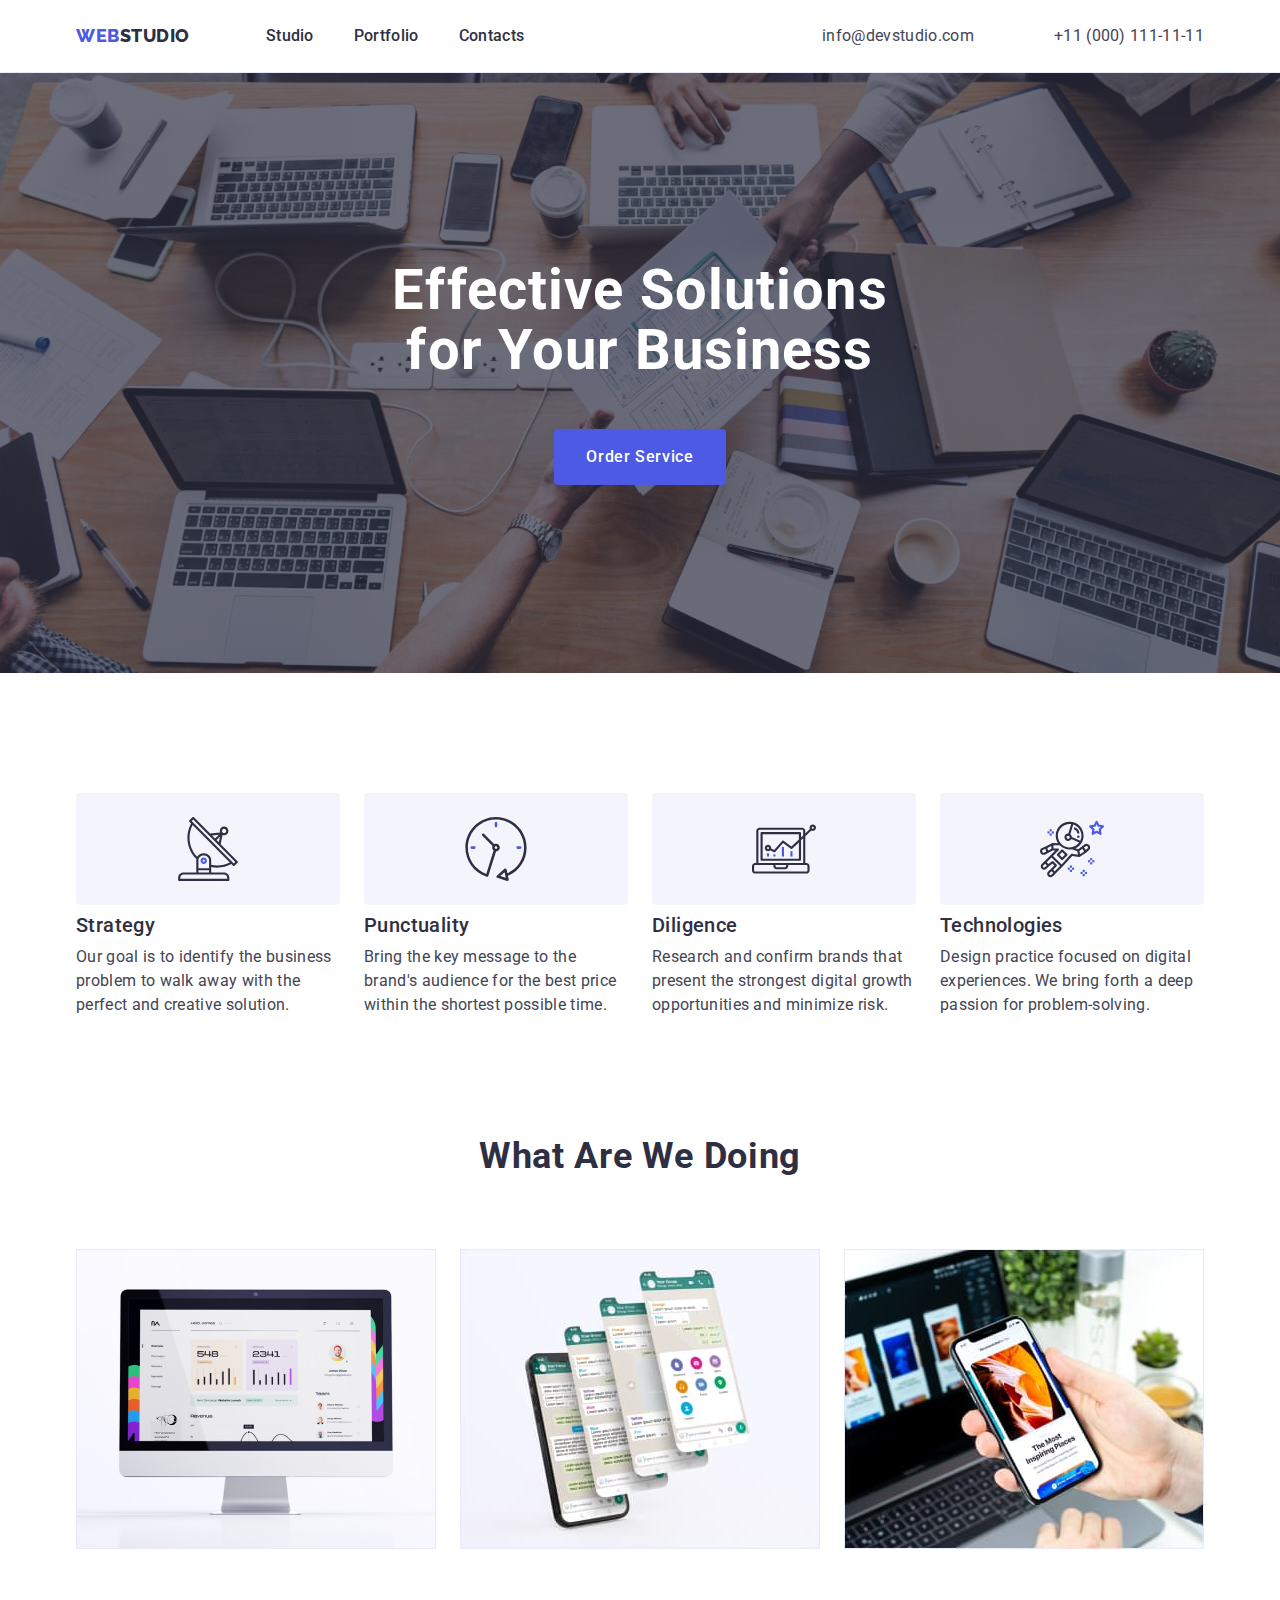
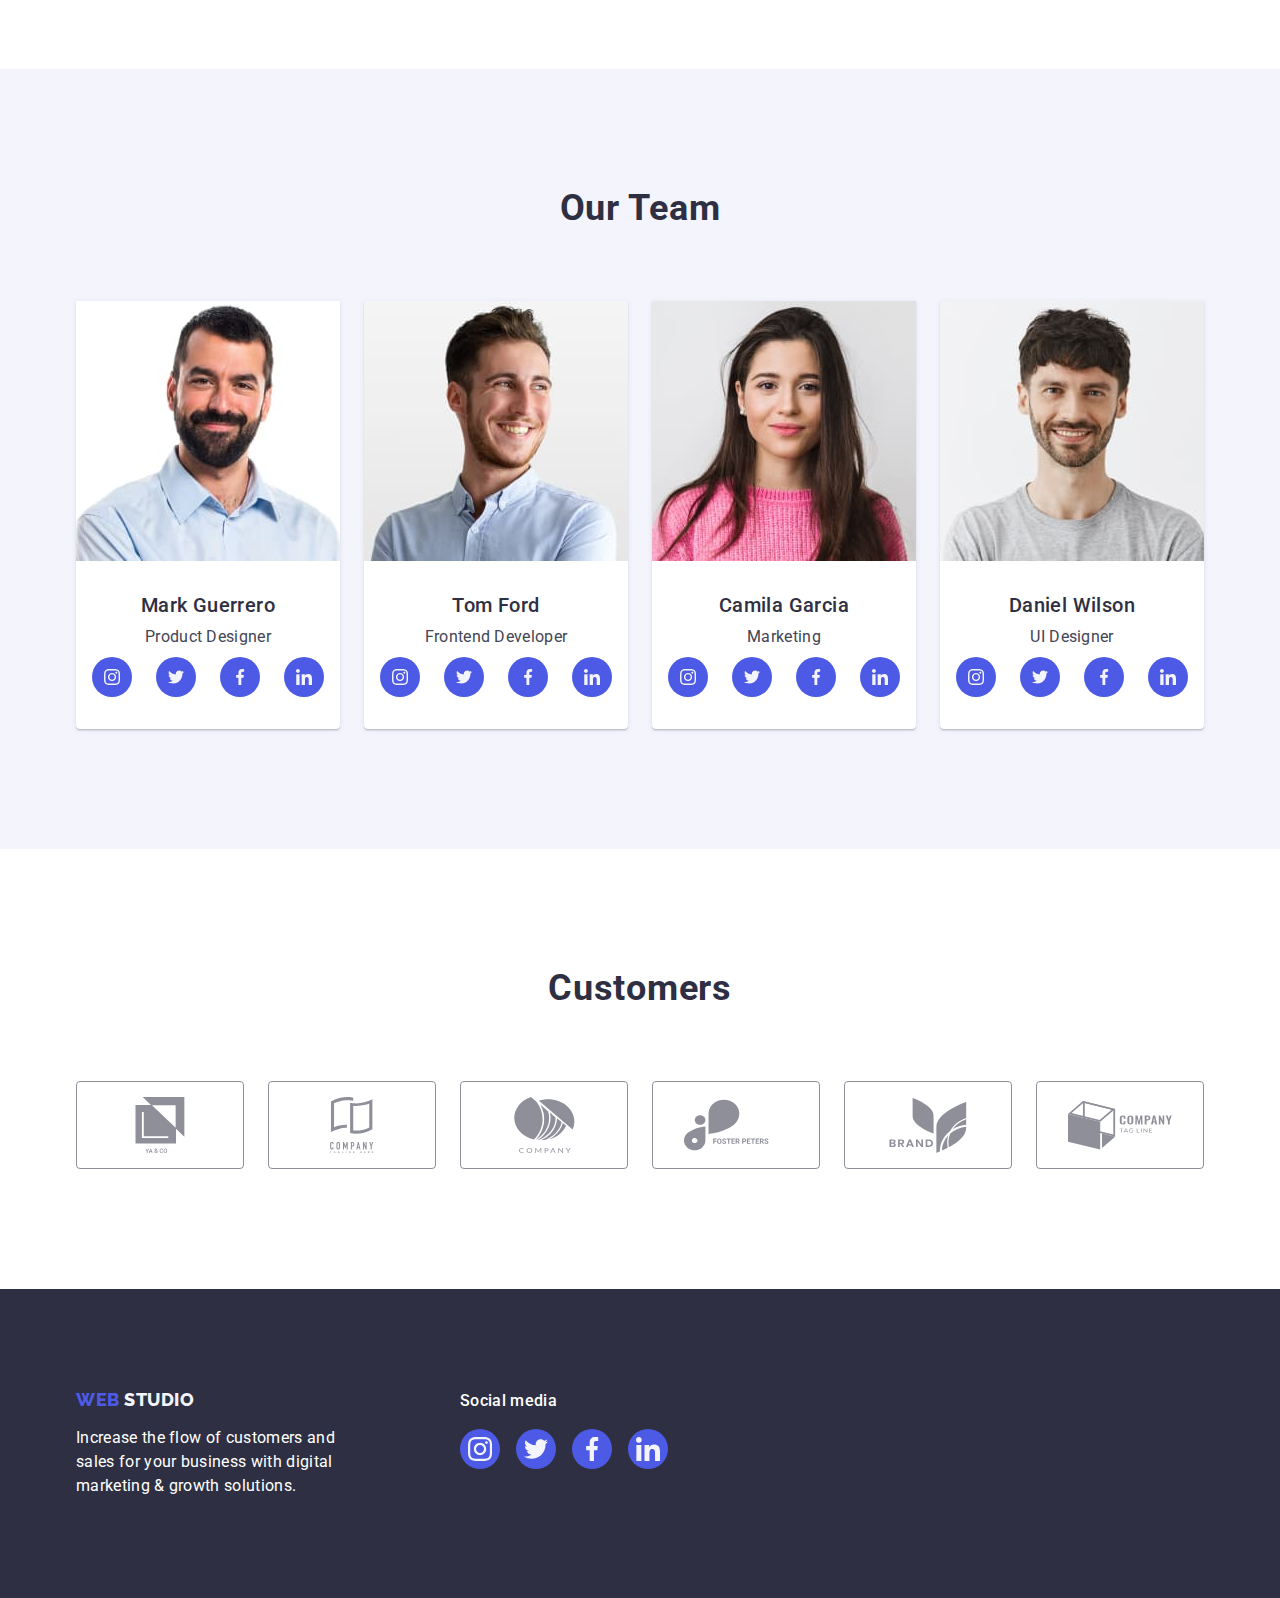
==== commit ca981aba: "5" ====
--- a/index.html
+++ b/index.html
@@ -294,42 +294,42 @@
 
 					<ul class="customers-list list">
 						<li class="customers">
-							<a href="">
+							<a href="" class="customers-link">
 								<svg class="customers-icon" width="104" height="56" aria-label="instagram">
 									<use href="./images/icons.svg#icon-group1"></use>
 								</svg>
 							</a>
 						</li>
 						<li class="customers">
-							<a href="">
+							<a href="" class="customers-link">
 								<svg class="customers-icon" width="104" height="56" aria-label="instagram">
 									<use href="./images/icons.svg#icon-group-11"></use>
 								</svg>
 							</a>
 						</li>
 						<li class="customers">
-							<a href="">
+							<a href="" class="customers-link">
 								<svg class="customers-icon" width="104" height="56" aria-label="instagram">
 									<use href="./images/icons.svg#icon-group-21"></use>
 								</svg>
 							</a>
 						</li>
 						<li class="customers">
-							<a href="">
+							<a href="" class="customers-link">
 								<svg class="customers-icon" width="104" height="56" aria-label="instagram">
 									<use href="./images/icons.svg#icon-group-31"></use>
 								</svg>
 							</a>
 						</li>
 						<li class="customers">
-							<a href="">
+							<a href="" class="customers-link">
 								<svg class="customers-icon" width="104" height="56" aria-label="instagram">
 									<use href="./images/icons.svg#icon-group-41"></use>
 								</svg>
 							</a>
 						</li>
 						<li class="customers">
-							<a href="">
+							<a href="" class="customers-link">
 								<svg class="customers-icon" width="104" height="56" aria-label="instagram">
 									<use href="./images/icons.svg#icon-group-51"></use>
 								</svg>
--- a/css/style.css
+++ b/css/style.css
@@ -20,6 +20,8 @@
 	--border-button: #e7e9fc;
 	/* icon color  #f4f4fd */
 	--icona-fill: #f4f4fd;
+	/* color #8e8f99 */
+	--light-stele: #8e8f99;
 }
 
 .list {
@@ -419,14 +421,28 @@
 }
 
 .customers {
+	height: 88px;
+}
+
+.customers-link {
 	display: flex;
 	justify-content: center;
 	align-items: center;
 	width: 168px;
-	height: 88px;
+	height: 100%;
+	height: 100%;
 	box-sizing: border-box;
-	border: 1px solid #8e8f99;
+	border: 1px solid var(--light-stele);
 	border-radius: 4px;
+	color: var(--light-stele);
+}
+.customers-link:hover,
+.customers-link:focus {
+	border-color: #404bbf;
+}
+
+.customers-icon {
+	fill: currentColor;
 }
 
 .customers-section {
@@ -611,3 +627,8 @@
 	color: var(--title-text-color);
 	margin-bottom: 8px;
 }
+
+.social-networks:hover,
+.social-networks:focus {
+	background-color: #31d0aa;
+}
